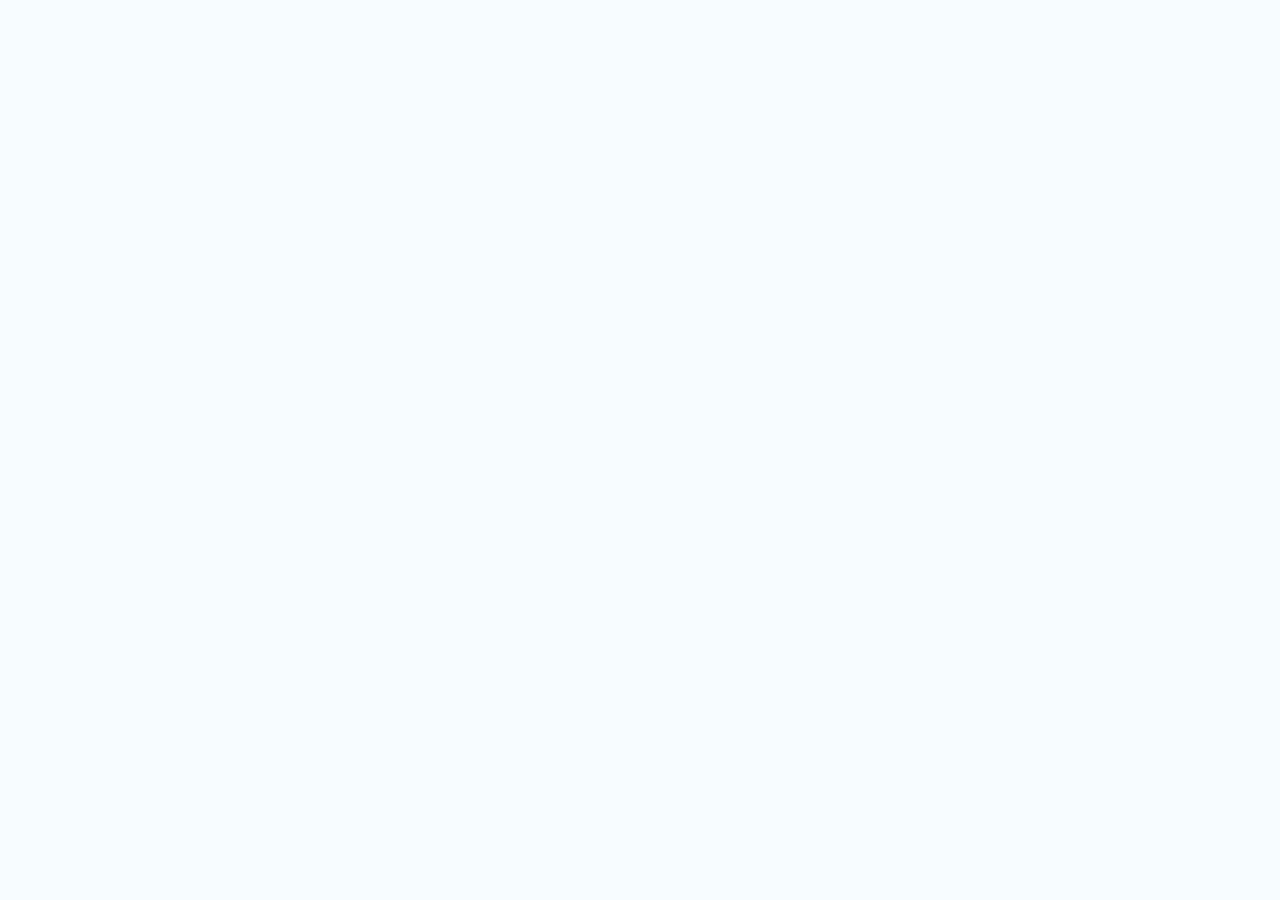
==== katalog.html @ 6f03eb34 "Update katalog.html" ====
<!DOCTYPE html>
<html lang="id">
<head>
<meta name="referrer" content="strict-origin-when-cross-origin" />
<meta charset="UTF-8" />
<meta name="viewport" content="width=device-width, initial-scale=1.0, viewport-fit=cover" />
<title>Katalog Maddah — Ahlan Akademi</title>
<meta name="description" content="Katalog lengkap maddah muqarrar Ahlan Akademi. Filter sesuai jurusan, tingkat, dan termin kamu. Video 24/7, rangkuman dwibahasa, kuis interaktif. #SemuaBisaMumtaz" />

<link rel="preconnect" href="https://fonts.googleapis.com">
<link rel="preconnect" href="https://fonts.gstatic.com" crossorigin>
<link href="https://fonts.googleapis.com/css2?family=Host+Grotesk:wght@500;600;700&family=Poppins:wght@300;400;500;600;700&display=swap" rel="stylesheet">

<script src="https://cdn.tailwindcss.com"></script>
<script>
  tailwind.config = {
    theme: {
      extend: {
        colors: {
          paper: '#F7FDFF',   // background putih kebiruan
          sea:   '#148499',   // teal utama
          deep:  '#0C5E6E',   // teal gelap (heading/section)
          sky:   '#53BCD3',   // teal muda pendukung
          sun:   '#F89210',   // orange aksen/CTA
          sand:  '#F6EEDD',   // cream hangat (echo jaket)
          ink:   '#123B42',   // teks gelap kebiruan
        },
        fontFamily: {
          display: ['"Host Grotesk"', 'system-ui', 'sans-serif'],
          body: ['Poppins', 'system-ui', 'sans-serif'],
        },
        boxShadow: {
          soft: '0 10px 30px -12px rgba(20,132,153,0.25)',
          card: '0 18px 40px -20px rgba(12,94,110,0.35)',
        }
      }
    }
  }
</script>

<style>
  html { scroll-behavior: smooth; }
  body { font-family: 'Poppins', sans-serif; background: #F7FDFF; color: #123B42; overflow-x: hidden; -webkit-tap-highlight-color: transparent; }
  h1,h2,h3,.font-display { font-family: 'Host Grotesk', sans-serif; }
  section[id] { scroll-margin-top: 84px; }

  /* Scroll-reveal */
  .reveal { opacity: 0; transform: translateY(26px); transition: opacity .7s cubic-bezier(.2,.7,.2,1), transform .7s cubic-bezier(.2,.7,.2,1); }
  .reveal.in-view { opacity: 1; transform: none; }

  /* Marquee */
  @keyframes marquee { from { transform: translateX(0); } to { transform: translateX(-50%); } }
  .marquee-track { animation: marquee 22s linear infinite; }

  /* Float */
  @keyframes floaty { 0%,100% { transform: translateY(0); } 50% { transform: translateY(-12px); } }
  .floaty { animation: floaty 6s ease-in-out infinite; }
  .floaty-slow { animation: floaty 9s ease-in-out infinite; }

  /* Accordion */
  .faq-body { max-height: 0; overflow: hidden; transition: max-height .4s ease; }

  @media (prefers-reduced-motion: reduce) {
    .reveal { opacity: 1 !important; transform: none !important; transition: none; }
    .marquee-track, .floaty, .floaty-slow { animation: none !important; }
    html { scroll-behavior: auto; }
  }

  .line-clamp-3 { display: -webkit-box; -webkit-line-clamp: 3; -webkit-box-orient: vertical; overflow: hidden; }
  .line-clamp-2 { display: -webkit-box; -webkit-line-clamp: 2; -webkit-box-orient: vertical; overflow: hidden; }

  ::selection { background: #F89210; color: #fff; }

  /* Label kecil bergaya pill (disamakan dengan halaman Tentang) */
  .tab-label { display: inline-block; background: #148499; color: #fff; font-size: 11px; letter-spacing: .1em;
               text-transform: uppercase; font-weight: 600; padding: 6px 14px; border-radius: 999px; }

  /* Garis pemisah lembut */
  .rule { height: 1px; background: linear-gradient(90deg, rgba(20,132,153,.35), rgba(20,132,153,0)); }
  .rule-c { height: 1px; background: linear-gradient(90deg, rgba(20,132,153,0), rgba(20,132,153,.35), rgba(20,132,153,0)); }

  /* ===== Halaman Katalog ===== */

  /* Kartu maddah muncul lembut tiap kali hasil filter berubah */
  @keyframes card-in { from { opacity: 0; transform: translateY(14px) scale(.985); } to { opacity: 1; transform: none; } }
  .card-in { animation: card-in .45s cubic-bezier(.2,.7,.2,1) both; }

  /* Baris chip filter bisa digeser di layar kecil tanpa scrollbar jelek */
  .chip-row { scrollbar-width: none; -ms-overflow-style: none; }
  .chip-row::-webkit-scrollbar { display: none; }

  @media (prefers-reduced-motion: reduce) {
    .card-in { animation: none !important; }
  }
</style>
</head>
<body>
<div id="root"></div>

<script>
/* ==========================================================================
   PENERUS LOGIN — jaring pengaman (lihat penjelasan di index.html).
   Kalau Supabase melempar balik ke halaman ini sehabis login Google,
   token-nya diteruskan ke ruang-belajar.html supaya siswa tetap mendarat
   di dashboard.
   ========================================================================== */
(function () {
  var h = window.location.hash || "";
  if (h.indexOf("access_token=") !== -1 || h.indexOf("error_description=") !== -1) {
    window.location.replace("ruang-belajar.html" + h);
  }
})();
</script>

<script src="https://unpkg.com/react@18/umd/react.production.min.js" crossorigin></script>
<script src="https://unpkg.com/react-dom@18/umd/react-dom.production.min.js" crossorigin></script>
<script src="https://unpkg.com/@babel/standalone/babel.min.js"></script>
<script src="https://unpkg.com/@supabase/supabase-js@2"></script>

<script type="text/babel">

const { useState, useEffect, useRef, useMemo } = React;

/* ====== KONFIGURASI LINK — ganti sesuai kebutuhan ====== */
/* ==========================================================================
   ⚙️  KONFIGURASI SUPABASE — isi sama persis dengan yang ada di ruang-belajar.html
   ========================================================================== */
const SUPABASE_URL      = "https://ksnuiqfegfhtgtayogsh.supabase.co";
const SUPABASE_ANON_KEY = "sb_publishable_u9uNPKFP0AJ7Lfc0hRU3Ug_iFr1ixZO";
const SB_AKTIF = Boolean(SUPABASE_URL && SUPABASE_ANON_KEY);
const sb = SB_AKTIF ? window.supabase.createClient(SUPABASE_URL, SUPABASE_ANON_KEY) : null;

const HOME_URL     = "index.html";          // halaman beranda
const TENTANG_URL  = "tentang.html";        // halaman tentang
const KATALOG_URL  = "katalog.html";        // halaman katalog
const PENGAJAR_URL = "pengajar.html";       // halaman pengajar
const PRIVAT_URL   = "privat.html";         // halaman kelas privat
const MADDAH_URL         = "maddah.html";               // detail maddah mode e-learning/offline
const MADDAH_LIVE_URL    = "maddah-liveteaching.html";  // detail maddah mode live-teaching
const BELAJAR_URL  = "ruang-belajar.html";  // halaman ruang belajar (login dulu)
const CATALOG_URL = "https://www.ahlan-academy.myr.id";   // link pendaftaran / checkout
const WA_URL = "https://wa.me/6285111202412";              // nomor WhatsApp admin
const WA_MESSAGE = "Assalamualaikum, kak, mau tanya bimbel muqarrar dong";
const WA_PROMO_MESSAGE = "Assalamualaikum, kak, ada promo apa ya hari ini?";
const WA_BUNDLE_MESSAGE = "Assalamualaikum, kak, mau ambil paket bundling maddah dong";
const PROMO_BADGE_IMG = "promo-badge.png"; // gambar badge floating promo (samakan dengan index.html)
const IG_URL = "https://instagram.com/ahlanakademi";

/* ====== FOTO COVER MADDAH ======
   Taruh file gambarnya di FOLDER YANG SAMA dengan file HTML ini,
   dengan nama file persis seperti di bawah. Rasio yang paling pas: 4:3 (misal 800x600).
   Kalau file-nya belum ada, kartu otomatis nampilin placeholder ikon buku. */
const MADDAH_1  = "maddah-1.jpg";   // Tafsir Tahlili — Ushuluddin Tk. 1
const MADDAH_2  = "maddah-2.jpg";   // Ulumul Quran — Ushuluddin Tk. 1
const MADDAH_3  = "maddah-3.jpg";   // Balaghah — Ushuluddin Tk. 1
const MADDAH_4  = "maddah-4.jpg";   // Mantiq — Ushuluddin Tk. 2
const MADDAH_5  = "maddah-5.jpg";   // Falsafah Ammah — Ushuluddin Tk. 2
const MADDAH_6  = "maddah-6.jpg";   // Ulumul Hadits — Ushuluddin Tk. 2
const MADDAH_7  = "maddah-7.jpg";   // Tauhid — Syariah Tk. 1
const MADDAH_8  = "maddah-8.jpg";   // Tarikh Tasyri' — Syariah Tk. 1
const MADDAH_9  = "maddah-9.jpg";   // Fiqih — Syariah Tk. 2
const MADDAH_10 = "maddah-10.jpg";  // Ushul Fiqh — Syariah Tk. 2
/* ====================================================== */

const LOGO_FULL = "logo-full.png";
const LOGO_ICON = "logo-icon.png";
const CAMPAIGN_LOGO = "campaign-logo.png";

/* ---------- Ikon inline (ringan, tanpa library) ---------- */
const Icon = ({ d, className = "w-7 h-7", stroke = 2, fill = "none" }) => (
  <svg viewBox="0 0 24 24" fill={fill} stroke="currentColor" strokeWidth={stroke}
       strokeLinecap="round" strokeLinejoin="round" className={className}>{d}</svg>
);
const IcPlay = (p) => <Icon {...p} d={<><circle cx="12" cy="12" r="9"/><path d="M10 8.5l5 3.5-5 3.5z" fill="currentColor" stroke="none"/></>} />;
const IcQuiz = (p) => <Icon {...p} d={<><rect x="4" y="3" width="16" height="18" rx="2"/><path d="M8 8h5M8 12h8M8 16h6"/><path d="M15.5 7.5l1 1 2-2" /></>} />;
const IcBook = (p) => <Icon {...p} d={<><path d="M3 5.5A2 2 0 0 1 5 4h5v15H5a2 2 0 0 0-2 1.5z"/><path d="M21 5.5A2 2 0 0 0 19 4h-5v15h5a2 2 0 0 1 2 1.5z"/></>} />;
const IcCap = (p) => <Icon {...p} d={<><path d="M12 4L2 9l10 5 10-5-10-5z"/><path d="M6 11v4c0 1.5 3 3 6 3s6-1.5 6-3v-4"/></>} />;
const IcChat = (p) => <Icon {...p} d={<><path d="M21 12a8 8 0 0 1-11.5 7.2L4 20l1-4.8A8 8 0 1 1 21 12z"/><path d="M8.5 11.5h.01M12 11.5h.01M15.5 11.5h.01"/></>} />;
const IcStar = ({ className = "w-5 h-5" }) => (
  <svg viewBox="0 0 24 24" fill="currentColor" className={className}><path d="M12 2.5l2.9 5.9 6.5.9-4.7 4.6 1.1 6.5L12 17.8 6.2 20.9l1.1-6.5L2.6 9.8l6.5-.9L12 2.5z"/></svg>
);
const IcMenu = ({ open }) => (
  <svg viewBox="0 0 24 24" fill="none" stroke="currentColor" strokeWidth="2.2" strokeLinecap="round" className="w-6 h-6">
    {open ? <><path d="M6 6l12 12"/><path d="M18 6L6 18"/></> : <><path d="M4 7h16"/><path d="M4 12h16"/><path d="M4 17h16"/></>}
  </svg>
);
const IcAlert = (p) => <Icon {...p} d={<><circle cx="12" cy="12" r="9"/><path d="M12 7.5v5.5"/><circle cx="12" cy="16.3" r="0.9" fill="currentColor" stroke="none"/></>} />;
const IcUsers = (p) => <Icon {...p} d={<><circle cx="8.5" cy="8" r="3"/><path d="M2.5 19c0-3.5 2.7-6 6-6s6 2.5 6 6"/><path d="M15.5 8.5a2.5 2.5 0 1 0 0-5"/><path d="M17 13.2c2 .5 3.5 2.6 3.5 5.3"/></>} />;
const IcCheck = (p) => <Icon {...p} d={<><path d="M5 13l4 4L19 7"/></>} />;
const IcSearch = (p) => <Icon {...p} d={<><circle cx="11" cy="11" r="6.5"/><path d="M20 20l-3.6-3.6"/></>} />;
const IcSliders = (p) => <Icon {...p} d={<><path d="M4 7h10M18 7h2M4 17h4M12 17h8"/><circle cx="16" cy="7" r="2"/><circle cx="10" cy="17" r="2"/></>} />;
const IcClock = (p) => <Icon {...p} d={<><circle cx="12" cy="12" r="9"/><path d="M12 7.5V12l3 2"/></>} />;
const IcTag = (p) => <Icon {...p} d={<><path d="M3 12.5V4.5A1.5 1.5 0 0 1 4.5 3h8l8.5 8.5-9 9L3 12.5z"/><circle cx="8" cy="8" r="1.4"/></>} />;
const IcGift = (p) => <Icon {...p} d={<><rect x="3" y="9" width="18" height="11" rx="1.5"/><path d="M3 13h18M12 9v11"/><path d="M12 9C10 9 7.5 8 7.5 6.2A2.2 2.2 0 0 1 12 6a2.2 2.2 0 0 1 4.5.2C16.5 8 14 9 12 9z"/></>} />;
const IcDoc = (p) => <Icon {...p} d={<><path d="M14 3H7a1.5 1.5 0 0 0-1.5 1.5v15A1.5 1.5 0 0 0 7 21h10a1.5 1.5 0 0 0 1.5-1.5V7.5L14 3z"/><path d="M13.5 3.2V8h4.8M9 13h6M9 17h4"/></>} />;
const IcArrow = ({ className = "w-5 h-5" }) => (
  <svg viewBox="0 0 24 24" fill="none" stroke="currentColor" strokeWidth="2.2" strokeLinecap="round" strokeLinejoin="round" className={className}><path d="M5 12h14M13 6l6 6-6 6"/></svg>
);
const IcChevron = ({ className = "w-5 h-5" }) => (
  <svg viewBox="0 0 24 24" fill="none" stroke="currentColor" strokeWidth="2.2" strokeLinecap="round" strokeLinejoin="round" className={className}><path d="M6 9l6 6 6-6"/></svg>
);

/* ---------- Logo Ahlan Akademi (aset resmi) ---------- */
const Logo = ({ light = false }) => (
  <a href={HOME_URL} className="inline-flex items-center group">
    {light ? (
      <span className="inline-flex items-center bg-white rounded-2xl px-3.5 py-2 shadow-sm transition-transform group-hover:scale-105">
        <img src={LOGO_FULL} alt="Ahlan Akademi" className="h-7 sm:h-8 w-auto" />
      </span>
    ) : (
      <img src={LOGO_FULL} alt="Ahlan Akademi" className="h-9 sm:h-10 w-auto transition-transform group-hover:scale-105" />
    )}
  </a>
);

/* ---------- Hook reveal ----------
   Pakai MutationObserver biar elemen .reveal yang baru muncul (misal hasil filter)
   tetap kebagian animasi yang sama kayak halaman lain. */
function useReveal() {
  useEffect(() => {
    const io = new IntersectionObserver((entries) => {
      entries.forEach((e) => { if (e.isIntersecting) { e.target.classList.add('in-view'); io.unobserve(e.target); } });
    }, { threshold: 0.12 });

    const observeAll = () => document.querySelectorAll('.reveal:not(.in-view)').forEach((el) => io.observe(el));
    observeAll();

    const mo = new MutationObserver(observeAll);
    mo.observe(document.body, { childList: true, subtree: true });

    return () => { io.disconnect(); mo.disconnect(); };
  }, []);
}

/* ---------- Tombol CTA utama ---------- */
const Cta = ({ children, href = BELAJAR_URL, className = "", big = false }) => (
  <a href={href} target="_blank" rel="noopener"
     className={`group inline-flex items-center justify-center gap-2 rounded-full bg-sun text-white font-semibold shadow-soft
      transition-all duration-200 hover:brightness-105 hover:shadow-[0_16px_36px_-12px_rgba(248,146,16,0.6)] active:scale-[0.98]
      focus:outline-none focus-visible:ring-4 focus-visible:ring-sun/40
      ${big ? "px-8 py-4 text-base sm:text-lg" : "px-6 py-3 text-sm sm:text-base"} ${className}`}>
    {children}
    <IcArrow className="w-5 h-5 transition-transform group-hover:translate-x-1" />
  </a>
);

/* ================= NAVBAR ================= */
function Navbar() {
  const [open, setOpen] = useState(false);
  const [scrolled, setScrolled] = useState(false);
  useEffect(() => {
    const onScroll = () => setScrolled(window.scrollY > 12);
    onScroll(); window.addEventListener('scroll', onScroll);
    return () => window.removeEventListener('scroll', onScroll);
  }, []);
  const links = [
    ["Beranda", HOME_URL], ["Tentang", TENTANG_URL], ["Katalog", KATALOG_URL],
    ["Pengajar", PENGAJAR_URL], ["Kelas Privat", PRIVAT_URL], ["Ruang Belajar", BELAJAR_URL],
  ];
  const isActive = (h) => h === KATALOG_URL;
  return (
    <header className={`fixed top-0 inset-x-0 z-50 transition-all duration-300 ${scrolled ? "bg-paper/90 backdrop-blur-md shadow-[0_6px_20px_-12px_rgba(12,94,110,0.4)]" : "bg-paper/60 backdrop-blur-sm"}`}>
      <nav className="max-w-6xl mx-auto px-4 sm:px-6 h-16 flex items-center justify-between">
        <div className="flex items-center gap-3 sm:gap-4">
          <Logo />
          <span className="w-px h-6 sm:h-7 bg-ink/15" aria-hidden="true"></span>
          <img src={CAMPAIGN_LOGO} alt="#SemuaBisaMumtaz" className="h-5 sm:h-7 w-auto" />
        </div>
        <div className="hidden lg:flex items-center gap-7">
          {links.map(([l, h]) => (
            <a key={h} href={h} {...(h === BELAJAR_URL ? { target: "_blank", rel: "noopener" } : {})} className={`text-sm font-medium transition-colors relative after:absolute after:-bottom-1 after:left-0 after:h-0.5 after:bg-sun after:transition-all hover:after:w-full ${isActive(h) ? "text-sea after:w-full" : "text-ink/80 hover:text-sea after:w-0"}`}>{l}</a>
          ))}
          <Cta>Daftar Bimbelnya</Cta>
        </div>
        <button onClick={() => setOpen(!open)} className="lg:hidden p-2 -mr-2 rounded-lg text-sea active:bg-sky/10" aria-label="Menu">
          <IcMenu open={open} />
        </button>
      </nav>
      {/* Mobile menu */}
      <div className={`lg:hidden overflow-hidden transition-all duration-300 ${open ? "max-h-96" : "max-h-0"}`}>
        <div className="px-4 pb-4 pt-1 flex flex-col gap-1 bg-paper/95 backdrop-blur-md border-t border-sky/20">
          {links.map(([l, h]) => (
            <a key={h} href={h} onClick={() => setOpen(false)} {...(h === BELAJAR_URL ? { target: "_blank", rel: "noopener" } : {})} className={`py-3 px-3 rounded-xl font-medium active:bg-sky/15 ${isActive(h) ? "bg-sky/15 text-sea" : "text-ink/85 hover:bg-sky/10"}`}>{l}</a>
          ))}
          <Cta className="mt-2 w-full">Daftar Bimbelnya Sekarang!</Cta>
        </div>
      </div>
    </header>
  );
}

/* ================= DATA MADDAH =================
   Data asli diambil dari Supabase (tabel `maddah`), lihat fungsi ambilKatalog()
   di bawah. Array MADDAH_DEMO ini HANYA dipakai kalau SUPABASE_URL/ANON_KEY
   masih kosong (mode demo) — supaya halaman tetap bisa ditampilkan sebelum
   database disambungkan. Begitu Supabase aktif, array ini diabaikan sepenuhnya. */
const idr = (n) => "Rp" + n.toLocaleString("id-ID");

/* Info tampilan badge mode belajar: e-learning / live-teaching / offline */
const MODE_INFO = {
  "e-learning":    { label: "E-Learning",    bg: "bg-deep", },
  "live-teaching": { label: "Live Teaching", bg: "bg-sun",  },
  "offline":       { label: "Offline",       bg: "bg-deep", },
};

/* "Jam"/"Menit" dari total durasi dalam detik */
const formatJam = (detik) => {
  if (!detik) return "0 Jam";
  const jam = Math.floor(detik / 3600);
  const menit = Math.round((detik % 3600) / 60);
  if (jam === 0) return `${menit} Menit`;
  return menit === 0 ? `${jam} Jam` : `${jam} Jam ${menit} Menit`;
};

/* Ubah 1 baris tabel `maddah` + hasil RPC maddah_ringkasan jadi bentuk kartu */
const bentukKatalogItem = (row, ringkasan) => ({
  id: row.id,
  name: row.nama,
  teacher: row.pengajar || "",
  jurusan: row.jurusan || "",
  tingkat: row.tingkat,
  termin: row.termin,
  episodes: ringkasan ? ringkasan.jumlah_video : 0,
  duration: formatJam(ringkasan ? ringkasan.total_durasi : 0),
  jumlahPertemuan: row.jumlah_pertemuan || 0,
  price: row.harga || 0,
  originalPrice: row.harga_coret || row.harga || 0,
  badge: row.badge || null,
  mode: row.mode || "e-learning",
  status: row.buka_status || "open",
  cover: row.cover_url || "",
  link: row.checkout_url || "",
});

/* Ambil semua maddah publik + ringkasannya masing-masing dari Supabase.
   Filter published=true supaya maddah yang disembunyikan (mis. E-Learning
   yang lagi di-unpublish) nggak ikut muncul di sini. */
async function ambilKatalog() {
  const { data: rows, error } = await sb
    .from("maddah")
    .select("*")
    .eq("published", true)
    .order("created_at");
  if (error) throw error;
  if (!rows || rows.length === 0) return [];

  const hasil = await Promise.all(rows.map(async (row) => {
    const { data: ring } = await sb.rpc("maddah_ringkasan", { p_maddah_id: row.id });
    return bentukKatalogItem(row, ring && ring[0]);
  }));
  return hasil;
}

const MADDAH_DEMO = [
  { id: 1,  name: "Tafsir Tahlili",  teacher: "Ust. Syauqi Akbar, Lc. Dipl.",     jurusan: "Ushuluddin", tingkat: 1, termin: 1, episodes: 12, duration: "20 Jam", price: 98000,  originalPrice: 120000, badge: null,       mode: "e-learning", status: "open", cover: MADDAH_1,  link: "" },
  { id: 2,  name: "Ulumul Quran",    teacher: "Ust. M. Zulfikar Sulkhi A., Lc.",  jurusan: "Ushuluddin", tingkat: 1, termin: 1, episodes: 10, duration: "16 Jam", price: 98000,  originalPrice: 120000, badge: null,       mode: "e-learning", status: "open", cover: MADDAH_2,  link: "" },
  { id: 3,  name: "Balaghah",        teacher: "Ust. Khoirut Tuqo Syafiuddin, Lc.",jurusan: "Ushuluddin", tingkat: 1, termin: 2, episodes: 11, duration: "17 Jam", price: 98000,  originalPrice: 120000, badge: null,       mode: "e-learning", status: "open", cover: MADDAH_3,  link: "" },
  { id: 4,  name: "Mantiq",          teacher: "Ust. M. Syihabudin Alawy, Lc.",    jurusan: "Ushuluddin", tingkat: 2, termin: 1, episodes: 12, duration: "18 Jam", price: 98000,  originalPrice: 120000, badge: null,       mode: "live-teaching", status: "open", cover: MADDAH_4,  link: "" },
  { id: 5,  name: "Falsafah Ammah",  teacher: "Ust. M. Azely Khairil, Lc.",       jurusan: "Ushuluddin", tingkat: 2, termin: 1, episodes: 10, duration: "15 Jam", price: 98000,  originalPrice: 120000, badge: null,       mode: "e-learning", status: "open", cover: MADDAH_5,  link: "" },
  { id: 6,  name: "Ulumul Hadits",   teacher: "Ust. Arif Rahman, Lc.",            jurusan: "Ushuluddin", tingkat: 2, termin: 2, episodes: 11, duration: "17 Jam", price: 98000,  originalPrice: 120000, badge: null,       mode: "e-learning", status: "open", cover: MADDAH_6,  link: "" },
  { id: 7,  name: "Tauhid",          teacher: "Ust. M. Rizqi Farhany, Lc.",       jurusan: "Syariah",    tingkat: 1, termin: 1, episodes: 10, duration: "15 Jam", price: 98000,  originalPrice: 120000, badge: null,       mode: "e-learning", status: "open", cover: MADDAH_7,  link: "" },
  { id: 8,  name: "Tarikh Tasyri'",  teacher: "Ust. Alfent Hidayat, Lc.",         jurusan: "Syariah",    tingkat: 1, termin: 1, episodes: 9,  duration: "14 Jam", price: 98000,  originalPrice: 120000, badge: null,       mode: "e-learning", status: "open", cover: MADDAH_8,  link: "" },
  { id: 9,  name: "Fiqih",           teacher: "Ust. Syauqi Akbar, Lc. Dipl.",     jurusan: "Syariah",    tingkat: 2, termin: 1, episodes: 14, duration: "22 Jam", price: 108000, originalPrice: 130000, badge: null,       mode: "offline", status: "open", cover: MADDAH_9,  link: "" },
  { id: 10, name: "Ushul Fiqh",      teacher: "Ust. M. Zulfikar Sulkhi A., Lc.",  jurusan: "Syariah",    tingkat: 2, termin: 2, episodes: 12, duration: "19 Jam", price: 108000, originalPrice: 130000, badge: "Baru",     mode: "e-learning", status: "soon", cover: MADDAH_10, link: "" },
];

/* ================= HERO HALAMAN ================= */
function PageHero() {
  return (
    <section id="katalog" className="relative pt-28 pb-7 sm:pt-32 sm:pb-9 overflow-hidden">
      <div className="absolute -top-24 -right-24 w-80 h-80 rounded-full bg-sky/12 blur-3xl pointer-events-none"></div>
      <div className="absolute top-40 -left-28 w-72 h-72 rounded-full bg-sun/10 blur-3xl pointer-events-none"></div>

      <div className="relative max-w-6xl mx-auto px-4 sm:px-6">
        <nav className="reveal flex items-center gap-2 text-xs text-ink/45" aria-label="Breadcrumb">
          <a href={HOME_URL} className="hover:text-sea transition-colors">Beranda</a>
          <span aria-hidden="true">/</span>
          <span className="text-ink/70">Katalog</span>
        </nav>

        <h1 className="reveal mt-5 font-display font-bold text-ink text-[32px] sm:text-[42px] leading-[1.1] tracking-tight">
          Katalog Maddah <span className="text-sea">Muqarrar</span>
        </h1>

        <div className="reveal rule mt-6 max-w-xs"></div>
      </div>
    </section>
  );
}

/* ================= KARTU MADDAH ================= */
function MaddahCover({ src, alt }) {
  const [broken, setBroken] = useState(false);
  return (
    <div className="relative aspect-[4/3] w-full overflow-hidden bg-gradient-to-br from-sky/30 to-sand">
      {!broken ? (
        <img src={src} alt={alt} loading="lazy" onError={() => setBroken(true)}
             className="w-full h-full object-cover transition-transform duration-500 group-hover:scale-[1.04]" />
      ) : (
        <div className="w-full h-full flex flex-col items-center justify-center gap-1.5">
          <IcBook className="w-10 h-10 text-sea/40" />
          <span className="text-[10px] text-sea/50 font-medium">{src}</span>
        </div>
      )}
    </div>
  );
}

function MaddahCard({ m, index }) {
  const soon = m.status === "soon";
  const waLink = `${WA_URL}?text=${encodeURIComponent(
    `Assalamualaikum, kak, mau tanya maddah ${m.name} (${m.jurusan} Tk. ${m.tingkat} · Termin ${m.termin}) dong`
  )}`;
  const discount = Math.round((1 - m.price / m.originalPrice) * 100);

  return (
    <div className="card-in group bg-white rounded-2xl border border-sky/20 shadow-sm hover:shadow-card transition-all duration-300 hover:-translate-y-1 overflow-hidden flex flex-col h-full"
         style={{ animationDelay: `${Math.min(index, 8) * 55}ms` }}>
      <div className="relative">
        <MaddahCover src={m.cover} alt={`Cover maddah ${m.name}`} />

        {/* Badge kiri atas */}
        {m.badge && (
          <span className={`absolute top-3 left-3 text-[10px] font-bold uppercase tracking-wide rounded-full px-2.5 py-1 shadow-sm ${m.badge === "Baru" ? "bg-sea text-white" : "bg-sun text-white"}`}>
            {m.badge}
          </span>
        )}
        {/* Potongan harga kanan atas */}
        {discount > 0 && (
          <span className="absolute top-3 right-3 text-[10px] font-bold rounded-full px-2.5 py-1 bg-white/95 text-sun shadow-sm">
            Hemat {discount}%
          </span>
        )}
        {soon && (
          <span className="absolute bottom-3 left-3 inline-flex items-center gap-1.5 text-[10px] font-semibold rounded-full px-2.5 py-1 bg-deep/85 text-white backdrop-blur-sm">
            <IcClock className="w-3 h-3" /> Segera dibuka
          </span>
        )}
      </div>

      <div className="p-4 sm:p-5 flex-1 flex flex-col">
        <div className="flex items-center gap-1.5 flex-wrap">
          <span className={`text-[10px] font-bold uppercase tracking-wide rounded-full px-2.5 py-1 text-white ${(MODE_INFO[m.mode] || MODE_INFO["e-learning"]).bg}`}>
            {(MODE_INFO[m.mode] || MODE_INFO["e-learning"]).label}
          </span>
          <span className="text-[10px] font-semibold uppercase tracking-wide text-sea bg-sky/15 rounded-full px-2.5 py-1">{m.jurusan}</span>
          <span className="text-[10px] font-semibold uppercase tracking-wide text-sun bg-sun/10 rounded-full px-2.5 py-1">Tingkat {m.tingkat}</span>
          <span className="text-[10px] font-semibold uppercase tracking-wide text-ink/50 bg-ink/5 rounded-full px-2.5 py-1">Termin {m.termin}</span>
        </div>

        <h3 className="mt-2.5 font-display font-semibold text-ink text-base sm:text-lg leading-snug">{m.name}</h3>
        <p className="mt-1 text-xs text-ink/60 font-medium">{m.teacher}</p>

        <div className="mt-2.5 flex items-center gap-3 text-[11px] font-medium text-ink/60">
          {m.mode === "live-teaching" ? (
            <span className="inline-flex items-center gap-1.5"><IcClock className="w-3.5 h-3.5 text-sea" /> {m.jumlahPertemuan} Pertemuan</span>
          ) : (
            <>
              <span className="inline-flex items-center gap-1.5"><IcPlay className="w-3.5 h-3.5 text-sea" /> {m.episodes} video</span>
              <span className="inline-flex items-center gap-1.5"><IcClock className="w-3.5 h-3.5 text-sea" /> {m.duration}</span>
            </>
          )}
        </div>

        <div className="mt-3 pt-3 border-t border-sky/15 flex-1">
          <p className="text-[10px] uppercase tracking-wide text-ink/45 font-semibold">Investasi Mumtaz</p>
          <div className="mt-1 flex items-baseline gap-2">
            <span className="text-ink/40 text-xs sm:text-sm line-through">{idr(m.originalPrice)}</span>
            <span className="text-sun font-display font-bold text-lg sm:text-xl">{idr(m.price)}</span>
          </div>
        </div>

        <a href={`${m.mode === "live-teaching" ? MADDAH_LIVE_URL : MADDAH_URL}?id=${m.id}`}
           className="mt-4 inline-flex items-center justify-center gap-2 rounded-full border-2 border-sea/35 text-sea font-semibold text-sm px-4 py-2.5 hover:bg-sea hover:text-white hover:border-sea transition-all active:scale-[0.98]">
          Lihat Detail
        </a>

        {soon ? (
          <a href={waLink} target="_blank" rel="noopener"
             className="mt-2.5 inline-flex items-center justify-center gap-2 rounded-full text-sea font-semibold text-sm px-4 py-2 hover:text-sun transition-all active:scale-[0.98]">
            Kabari Kalau Buka
            <IcChat className="w-4 h-4" />
          </a>
        ) : (
          <a href={`${BELAJAR_URL}?beli=${m.id}`} target="_blank" rel="noopener"
             className="group/btn mt-2.5 inline-flex items-center justify-center gap-2 rounded-full bg-sun text-white font-semibold text-sm px-4 py-2.5 hover:brightness-105 transition-all active:scale-[0.98]">
            Daftar Bimbelnya
            <IcArrow className="w-4 h-4 transition-transform group-hover/btn:translate-x-1" />
          </a>
        )}

        <a href={waLink} target="_blank" rel="noopener"
           className="mt-2 text-center text-[11px] font-medium text-ink/45 hover:text-sea transition-colors">
          Tanya dulu ke admin
        </a>
      </div>
    </div>
  );
}

/* ================= FILTER + GRID ================= */
function FilterSelect({ value, onChange, options, allLabel, format = (v) => v }) {
  return (
    <div className="relative">
      <select value={value} onChange={(e) => onChange(e.target.value)} aria-label={allLabel}
        className="appearance-none rounded-full border border-sky/25 bg-paper/60 pl-4 pr-9 py-2.5 text-sm font-medium text-ink/75 focus:outline-none focus:ring-4 focus:ring-sea/15 focus:border-sea/50 transition cursor-pointer">
        <option value="all">{allLabel}</option>
        {options.map((o) => (
          <option key={o} value={o}>{format(o)}</option>
        ))}
      </select>
      <IcChevron className="w-4 h-4 absolute right-3 top-1/2 -translate-y-1/2 text-ink/40 pointer-events-none" />
    </div>
  );
}

function KatalogGrid({ list }) {
  const [jurusan, setJurusan] = useState("all");
  const [tingkat, setTingkat] = useState("all");
  const [termin, setTermin] = useState("all");
  const [mode, setMode] = useState("all");
  const [query, setQuery] = useState("");

  const uniq = (key) => [...new Set(list.map((m) => m[key]))].sort((a, b) => (a > b ? 1 : -1));
  const jurusanOpts = uniq("jurusan");
  const tingkatOpts = uniq("tingkat");
  const terminOpts = uniq("termin");
  const modeOpts = uniq("mode");

  const hasil = useMemo(() => {
    const q = query.trim().toLowerCase();
    return list.filter((m) =>
      (jurusan === "all" || m.jurusan === jurusan) &&
      (tingkat === "all" || m.tingkat === tingkat) &&
      (termin === "all" || m.termin === termin) &&
      (mode === "all" || m.mode === mode) &&
      (q === "" || m.name.toLowerCase().includes(q) || m.teacher.toLowerCase().includes(q))
    );
    // urutan hasil ngikutin urutan asli katalog, nggak diapa-apain
  }, [list, jurusan, tingkat, termin, mode, query]);

  const aktif = [jurusan !== "all", tingkat !== "all", termin !== "all", mode !== "all", query.trim() !== ""].filter(Boolean).length;
  const reset = () => { setJurusan("all"); setTingkat("all"); setTermin("all"); setMode("all"); setQuery(""); };

  return (
    <section className="pb-4">
      <div className="max-w-6xl mx-auto px-4 sm:px-6">

        {/* Panel filter — search + dropdown sejajar dalam satu baris */}
        <div className="reveal bg-white rounded-3xl border border-sky/20 shadow-soft p-4 sm:p-6">
          <div className="flex flex-col sm:flex-row sm:items-center gap-3">
            <div className="flex items-center gap-2 text-sea">
              <IcSliders className="w-5 h-5" />
              <span className="font-display font-semibold text-base">Saring maddah</span>
            </div>

            <div className="sm:ml-auto flex flex-wrap items-center gap-2 w-full sm:w-auto">
              <div className="relative flex-1 sm:w-56">
                <IcSearch className="w-4 h-4 absolute left-3.5 top-1/2 -translate-y-1/2 text-ink/35" />
                <input
                  type="text" value={query} onChange={(e) => setQuery(e.target.value)}
                  placeholder="Cari maddah atau pengajar..."
                  className="w-full rounded-full border border-sky/25 bg-paper/60 pl-10 pr-4 py-2.5 text-sm text-ink placeholder:text-ink/35 focus:outline-none focus:ring-4 focus:ring-sea/15 focus:border-sea/50 transition"
                />
              </div>
              <FilterSelect value={jurusan} onChange={setJurusan} options={jurusanOpts} allLabel="Semua Jurusan" />
              <FilterSelect value={tingkat} onChange={setTingkat} options={tingkatOpts} allLabel="Semua Tingkat" format={(v) => "Tingkat " + v} />
              <FilterSelect value={termin} onChange={setTermin} options={terminOpts} allLabel="Semua Termin" format={(v) => "Termin " + v} />
              <FilterSelect value={mode} onChange={setMode} options={modeOpts} allLabel="Semua Mode" format={(v) => (MODE_INFO[v] || {}).label || v} />
            </div>
          </div>
        </div>

        {/* Ambil lebih hemat — info diskon kalau ambil banyak maddah sekaligus */}
        <SkemaDiskon />

        {/* Info hasil */}
        <div className="mt-6 flex flex-wrap items-center justify-between gap-3">
          <p className="text-sm text-ink/60">
            Nampilin <b className="text-ink">{hasil.length}</b> dari {list.length} maddah
            {aktif > 0 && <span className="text-ink/45"> · {aktif} filter aktif</span>}
          </p>
          {aktif > 0 && (
            <button onClick={reset} className="text-xs font-semibold text-sea hover:text-sun transition-colors underline underline-offset-4">
              Hapus semua filter
            </button>
          )}
        </div>

        {/* Grid kartu */}
        {hasil.length > 0 ? (
          <div className="mt-5 grid grid-cols-1 sm:grid-cols-2 lg:grid-cols-3 xl:grid-cols-4 gap-4 sm:gap-5">
            {hasil.map((m, i) => <MaddahCard key={m.id} m={m} index={i} />)}
          </div>
        ) : (
          <div className="mt-5 bg-white rounded-3xl border border-dashed border-sky/40 px-6 py-14 text-center">
            <div className="w-14 h-14 mx-auto rounded-2xl bg-sky/10 flex items-center justify-center text-sea">
              <IcSearch className="w-7 h-7" />
            </div>
            <h3 className="mt-4 font-display font-semibold text-ink text-lg">Belum ada maddah yang cocok</h3>
            <p className="mt-2 text-sm text-ink/60 max-w-sm mx-auto">
              Coba longgarin filternya. Kalau maddah yang kamu cari memang belum ada, kabarin admin — kami catat buat termin berikutnya.
            </p>
            <div className="mt-6 flex flex-col sm:flex-row gap-3 justify-center">
              <button onClick={reset} className="inline-flex items-center justify-center gap-2 rounded-full bg-sea text-white font-semibold text-sm px-6 py-3 hover:brightness-110 transition active:scale-[0.98]">
                Tampilkan semua maddah
              </button>
              <a href={`${WA_URL}?text=${encodeURIComponent("Assalamualaikum, kak, maddah yang aku cari belum ada di katalog. Boleh diusulin?")}`}
                 target="_blank" rel="noopener"
                 className="inline-flex items-center justify-center gap-2 rounded-full border-2 border-sea/40 text-sea font-semibold text-sm px-6 py-3 hover:bg-sea hover:text-white hover:border-sea transition active:scale-[0.98]">
                Usul maddah <IcChat className="w-4 h-4" />
              </a>
            </div>
          </div>
        )}
      </div>
    </section>
  );
}

/* ================= CARA DAFTAR ================= */
function CaraDaftar() {
  const steps = [
    { t: "Pilih maddah", d: "Boleh ambil lebih dari satu sekaligus." },
    { t: "Konfirmasi & bayar", d: "Checkout lalu bayar lewat metode yang tersedia." },
    { t: "Akses langsung", d: "Selesai pembayaran, langsung akses materi di Ruang Belajar." },
  ];
  return (
    <section className="py-10 sm:py-14 bg-gradient-to-br from-sun to-[#D9720A] relative overflow-hidden">
      <div className="absolute -top-16 -right-16 w-64 h-64 rounded-full bg-white/10 blur-3xl pointer-events-none"></div>
      <div className="absolute -bottom-20 -left-10 w-64 h-64 rounded-full bg-white/10 blur-3xl pointer-events-none"></div>

      <div className="relative max-w-4xl mx-auto px-4 sm:px-6">
        <div className="reveal text-center max-w-lg mx-auto">
          <span className="text-white/90 font-semibold text-sm tracking-wide uppercase">Cara Daftar</span>
          <h2 className="mt-2 font-display font-bold text-3xl sm:text-[38px] text-white tracking-tight">Tiga langkah, selesai</h2>
        </div>

        <div className="mt-8 grid sm:grid-cols-3 gap-4 sm:gap-5">
          {steps.map((s, i) => (
            <div key={i} className="reveal relative bg-white rounded-3xl p-6 shadow-sm"
                 style={{ transitionDelay: `${i * 0.08}s` }}>
              <span className="font-display font-bold text-sun/30 text-4xl leading-none">{i + 1}</span>
              <h3 className="mt-3 font-display font-semibold text-ink">{s.t}</h3>
              <p className="mt-2 text-sm text-ink/65 leading-relaxed">{s.d}</p>
              {i < steps.length - 1 && (
                <IcArrow className="hidden sm:block w-5 h-5 text-white/50 absolute top-1/2 -right-3.5 -translate-y-1/2" />
              )}
            </div>
          ))}
        </div>
      </div>
    </section>
  );
}

/* ================= FAQ SINGKAT KATALOG ================= */
function FaqKatalog() {
  const [open, setOpen] = useState(0);
  const items = [
    { q: "Aksesnya berlaku sampai kapan?", a: "Akses materi belajar berlaku Lifetime, InsyaAllah." },
    { q: "Bisa ambil beberapa maddah sekaligus?", a: "Bisa banget dan justru lebih hemat. Ambil 3 maddah dapat diskon 10%, paket bundling dapat 15%" },
    { q: "Bayarnya lewat apa aja?", a: "Transfer bank Indonesia, e-wallet, dan pembayaran Internasional untuk peserta dari Malaysia, Singapura, Thailand." },
  ];
  return (
    <section className="py-10 sm:py-14">
      <div className="max-w-3xl mx-auto px-4 sm:px-6">
        <div className="reveal text-center max-w-lg mx-auto">
          <span className="text-sun font-semibold text-sm tracking-wide uppercase"></span>
          <h2 className="mt-2 font-display font-bold text-3xl sm:text-[38px] text-ink tracking-tight">FAQ Katalog</h2>
        </div>

        <div className="mt-8 space-y-3">
          {items.map((it, i) => {
            const isOpen = open === i;
            return (
              <div key={i} className="reveal bg-white rounded-2xl border border-sky/20 shadow-sm overflow-hidden">
                <button onClick={() => setOpen(isOpen ? -1 : i)}
                  className="w-full flex items-center justify-between gap-4 text-left px-5 py-4 hover:bg-sky/5 transition-colors">
                  <span className="font-display font-semibold text-ink text-sm sm:text-base">{it.q}</span>
                  <IcChevron className={`w-5 h-5 shrink-0 text-sea transition-transform duration-300 ${isOpen ? "rotate-180" : ""}`} />
                </button>
                <div className="faq-body" style={{ maxHeight: isOpen ? 240 : 0 }}>
                  <p className="px-5 pb-5 text-sm text-ink/65 leading-relaxed">{it.a}</p>
                </div>
              </div>
            );
          })}
        </div>
      </div>
    </section>
  );
}

/* ================= SKEMA DISKON =================
   Ubah harga acuan & besaran diskon di sini. */
const HARGA_NORMAL = 125000;   // harga normal per maddah
const PAKET_OPSI = [
  { n: 1, label: "1-2 Maddah", rate: 0,    tag: null },
  { n: 3, label: "3 Maddah", rate: 0.05, tag: "Hemat 5%" },
  { n: 5, label: "Bundling Semua Maddah", rate: 0.10, tag: "Hemat 10%" },
];

function SkemaDiskon() {
  const [pilih, setPilih] = useState(1); // default: 3 maddah
  const opsi = PAKET_OPSI[pilih];
  const subtotal = HARGA_NORMAL * opsi.n;
  const potongan = Math.round(subtotal * opsi.rate);
  const total = subtotal - potongan;

  return (
    <div className="mt-5 reveal max-w-md mx-auto sm:mx-0 bg-white rounded-3xl border border-sky/20 shadow-soft p-5 sm:p-6">
      <div className="flex items-center gap-2">
        <span className="w-8 h-8 rounded-xl bg-sun/10 flex items-center justify-center text-sun shrink-0">
          <IcTag className="w-4 h-4" />
        </span>
        <div>
          <h2 className="font-display font-semibold text-ink text-base sm:text-lg leading-tight">Ambil lebih hemat</h2>
          <p className="text-[11.5px] text-ink/50">Harga normal {idr(HARGA_NORMAL)} / maddah</p>
        </div>
      </div>

      {/* Pilihan paket */}
      <div className="mt-4 grid grid-cols-3 gap-2">
        {PAKET_OPSI.map((o, i) => {
          const aktif = i === pilih;
          return (
            <button key={i} onClick={() => setPilih(i)}
              className={`rounded-xl px-2 py-2.5 border text-center transition-all duration-200 active:scale-95
                ${aktif ? "bg-sun border-sun text-white shadow-soft" : "bg-paper border-sky/25 text-ink/70 hover:border-sea/50 hover:text-sea"}`}>
              <span className="block font-display font-semibold text-[13px]">{o.label}</span>
              <span className={`block mt-0.5 text-[10px] font-medium ${aktif ? "text-white/85" : "text-ink/40"}`}>
                {o.tag || "Normal"}
              </span>
            </button>
          );
        })}
      </div>

      {/* Rincian harga */}
      <div className="mt-4 space-y-2 text-sm">
        <div className="flex items-center justify-between">
          <span className="text-ink/55">Harga normal</span>
          <span className={potongan > 0 ? "text-ink/40 line-through" : "text-ink font-medium"}>{idr(subtotal)}</span>
        </div>
        {potongan > 0 && (
          <div className="flex items-center justify-between">
            <span className="text-ink/55">Diskon {Math.round(opsi.rate * 100)}%</span>
            <span className="text-sea font-semibold">− {idr(potongan)}</span>
          </div>
        )}
        <div className="h-px bg-sky/15"></div>
        <div className="flex items-baseline justify-between pt-0.5">
          <span className="font-display font-semibold text-ink text-sm">Total bayar</span>
          <span className="font-display font-bold text-sun text-xl">{idr(total)}</span>
        </div>
      </div>
    </div>
  );
}

/* ================= FOOTER ================= */
function Footer() {
  return (
    <footer className="bg-deep text-white pt-14 pb-28 lg:pb-10 border-t border-white/10">
      <div className="max-w-6xl mx-auto px-4 sm:px-6">
        <div className="grid sm:grid-cols-2 lg:grid-cols-4 gap-8">
          <div className="sm:col-span-2 lg:col-span-1">
            <div className="flex items-center gap-3">
              <Logo light />
              <span className="w-px h-7 bg-white/20" aria-hidden="true"></span>
              <img src={CAMPAIGN_LOGO} alt="#SemuaBisaMumtaz" className="h-7 sm:h-8 w-auto" />
            </div>
            <p className="mt-4 text-white/70 text-sm leading-relaxed max-w-xs">Bimbel muqarrar e-learning untuk Mahasiswa Indonesia di Mesir (Masisir) Universitas Al-Azhar. Sejak Oktober 2024.</p>
          </div>
          <div>
            <h4 className="font-display font-semibold mb-3">Navigasi</h4>
            <ul className="space-y-2 text-sm text-white/70">
              {[["Beranda", HOME_URL], ["Tentang Kami", TENTANG_URL], ["Katalog", KATALOG_URL], ["Pengajar", PENGAJAR_URL], ["Kelas Privat", PRIVAT_URL], ["Ruang Belajar", BELAJAR_URL]].map(([l, h]) => (
                <li key={h}><a href={h} className="hover:text-sun transition-colors">{l}</a></li>
              ))}
            </ul>
          </div>
          <div>
            <h4 className="font-display font-semibold mb-3">Hubungi Kami</h4>
            <ul className="space-y-2 text-sm text-white/70">
              <li><a href={WA_URL} target="_blank" rel="noopener" className="hover:text-sun transition-colors">WhatsApp Admin</a></li>
              <li><a href={IG_URL} target="_blank" rel="noopener" className="hover:text-sun transition-colors">Instagram</a></li>
              <li><a href={KATALOG_URL} className="hover:text-sun transition-colors">Katalog Kelas</a></li>
            </ul>
          </div>
          <div>
            <h4 className="font-display font-semibold mb-3">Mulai Belajar</h4>
            <p className="text-sm text-white/70 mb-3">Pilih maddah-mu, langsung akses materinya.</p>
            <a href={BELAJAR_URL} target="_blank" rel="noopener" className="inline-flex items-center gap-2 bg-sun text-white font-semibold rounded-full px-5 py-2.5 text-sm hover:brightness-105 transition">
              Daftar Bimbelnya <IcArrow className="w-4 h-4" />
            </a>
          </div>
        </div>
        <div className="mt-10 pt-6 border-t border-white/10 flex flex-col sm:flex-row items-center justify-between gap-3 text-xs text-white/50">
          <p>© {new Date().getFullYear()} Ahlan Akademi. Semua hak dilindungi.</p>
          <p></p>
        </div>
      </div>
    </footer>
  );
}

/* ================= STICKY CTA MOBILE ================= */
function StickyMobileCta() {
  const [show, setShow] = useState(false);
  useEffect(() => {
    const onScroll = () => setShow(window.scrollY > 560);
    window.addEventListener('scroll', onScroll);
    return () => window.removeEventListener('scroll', onScroll);
  }, []);
  return (
    <div className={`lg:hidden fixed inset-x-0 bottom-0 z-40 p-3 transition-transform duration-300 ${show ? "translate-y-0" : "translate-y-24"}`}>
      <div className="bg-white/95 backdrop-blur-md rounded-2xl shadow-[0_-6px_24px_-8px_rgba(12,94,110,0.35)] border border-sky/20 p-2 flex items-center gap-2">
        <div className="pl-2 leading-tight">
          <p className="text-[11px] text-ink/60">Mulai dari</p>
          <p className="font-display font-bold text-sea text-sm">Rp125.000</p>
        </div>
        <a href={BELAJAR_URL} target="_blank" rel="noopener" className="flex-1 inline-flex items-center justify-center gap-2 bg-sun text-white font-semibold rounded-xl py-3 text-sm active:scale-95 transition">
          Daftar Bimbelnya <IcArrow className="w-4 h-4" />
        </a>
      </div>
    </div>
  );
}

/* ================= FLOATING WA BUTTON ================= */
function FloatingWA() {
  const link = `${WA_URL}?text=${encodeURIComponent(WA_MESSAGE)}`;
  return (
    <a href={link} target="_blank" rel="noopener" aria-label="Tanya Admin via WhatsApp"
       className="group fixed z-40 bottom-24 right-4 lg:bottom-6 lg:right-6 w-14 h-14 rounded-full bg-[#25D366] shadow-2xl flex items-center justify-center hover:scale-105 active:scale-95 transition-transform">
      <svg viewBox="0 0 24 24" className="w-7 h-7 text-white" fill="currentColor">
        <path d="M17.472 14.382c-.297-.149-1.758-.867-2.03-.967-.273-.099-.471-.148-.67.15-.197.297-.767.966-.94 1.164-.173.199-.347.223-.644.075-.297-.15-1.255-.463-2.39-1.475-.883-.788-1.48-1.761-1.653-2.059-.173-.297-.018-.458.13-.606.134-.133.298-.347.446-.52.149-.174.198-.298.298-.497.099-.198.05-.371-.025-.52-.075-.149-.669-1.612-.916-2.207-.242-.579-.487-.5-.669-.51-.173-.008-.371-.01-.57-.01-.198 0-.52.074-.792.372-.272.297-1.04 1.016-1.04 2.479 0 1.462 1.065 2.875 1.213 3.074.149.198 2.096 3.2 5.077 4.487.709.306 1.262.489 1.694.625.712.227 1.36.195 1.872.118.571-.085 1.758-.719 2.006-1.413.248-.694.248-1.289.173-1.413-.074-.124-.272-.198-.57-.347z" />
        <path d="M12.02 2C6.5 2 2 6.48 2 12c0 1.85.5 3.66 1.45 5.24L2 22l4.9-1.28A9.96 9.96 0 0 0 12.02 22C17.52 22 22 17.52 22 12S17.52 2 12.02 2zm0 18.06c-1.68 0-3.32-.45-4.75-1.31l-.34-.2-2.9.76.78-2.83-.22-.29A8.06 8.06 0 0 1 3.94 12c0-4.45 3.63-8.06 8.08-8.06 4.45 0 8.06 3.61 8.06 8.06 0 4.45-3.61 8.06-8.06 8.06z" />
      </svg>
      <span className="pointer-events-none absolute right-full mr-3 top-1/2 -translate-y-1/2 whitespace-nowrap rounded-lg bg-deep text-white text-xs font-medium px-3 py-1.5 opacity-0 translate-x-1 group-hover:opacity-100 group-hover:translate-x-0 transition-all duration-200">
        Tanya Admin
      </span>
    </a>
  );
}

function FloatingPromo() {
  const link = `${WA_URL}?text=${encodeURIComponent(WA_PROMO_MESSAGE)}`;
  return (
    <a href={link} target="_blank" rel="noopener" aria-label="Tanya promo hari ini"
       className="group fixed z-40 bottom-[164px] right-4 lg:bottom-24 lg:right-6 w-16 h-16 sm:w-[72px] sm:h-[72px] drop-shadow-xl hover:scale-105 active:scale-95 transition-transform">
      <img src={PROMO_BADGE_IMG} alt="Promo Hari Ini" className="w-full h-full object-contain" />
    </a>
  );
}

/* ================= APP ================= */
function App() {
  useReveal();
  const [list, setList] = useState(SB_AKTIF ? [] : MADDAH_DEMO);
  const [memuat, setMemuat] = useState(SB_AKTIF);
  const [galat, setGalat] = useState("");

  useEffect(() => {
    if (!SB_AKTIF) return;
    let batal = false;
    (async () => {
      try {
        const data = await ambilKatalog();
        if (!batal) setList(data);
      } catch (e) {
        console.error(e);
        if (!batal) setGalat("Gagal memuat katalog. Muat ulang halaman ya.");
      } finally {
        if (!batal) setMemuat(false);
      }
    })();
    return () => { batal = true; };
  }, []);

  return (
    <>
      <Navbar />
      <main>
        <PageHero />
        {galat && (
          <div className="max-w-6xl mx-auto px-4 sm:px-6">
            <p className="text-sm text-red-700 bg-red-50 border border-red-100 rounded-2xl px-4 py-3">{galat}</p>
          </div>
        )}
        {memuat ? (
          <div className="max-w-6xl mx-auto px-4 sm:px-6 py-16 text-center text-ink/50 text-sm">Memuat katalog…</div>
        ) : (
          <KatalogGrid list={list} />
        )}
        <CaraDaftar />
        <FaqKatalog />
      </main>
      <Footer />
      <StickyMobileCta />
      <FloatingWA />
      <FloatingPromo />
    </>
  );
}

ReactDOM.createRoot(document.getElementById('root')).render(<App />);

</script>
</body>
</html>
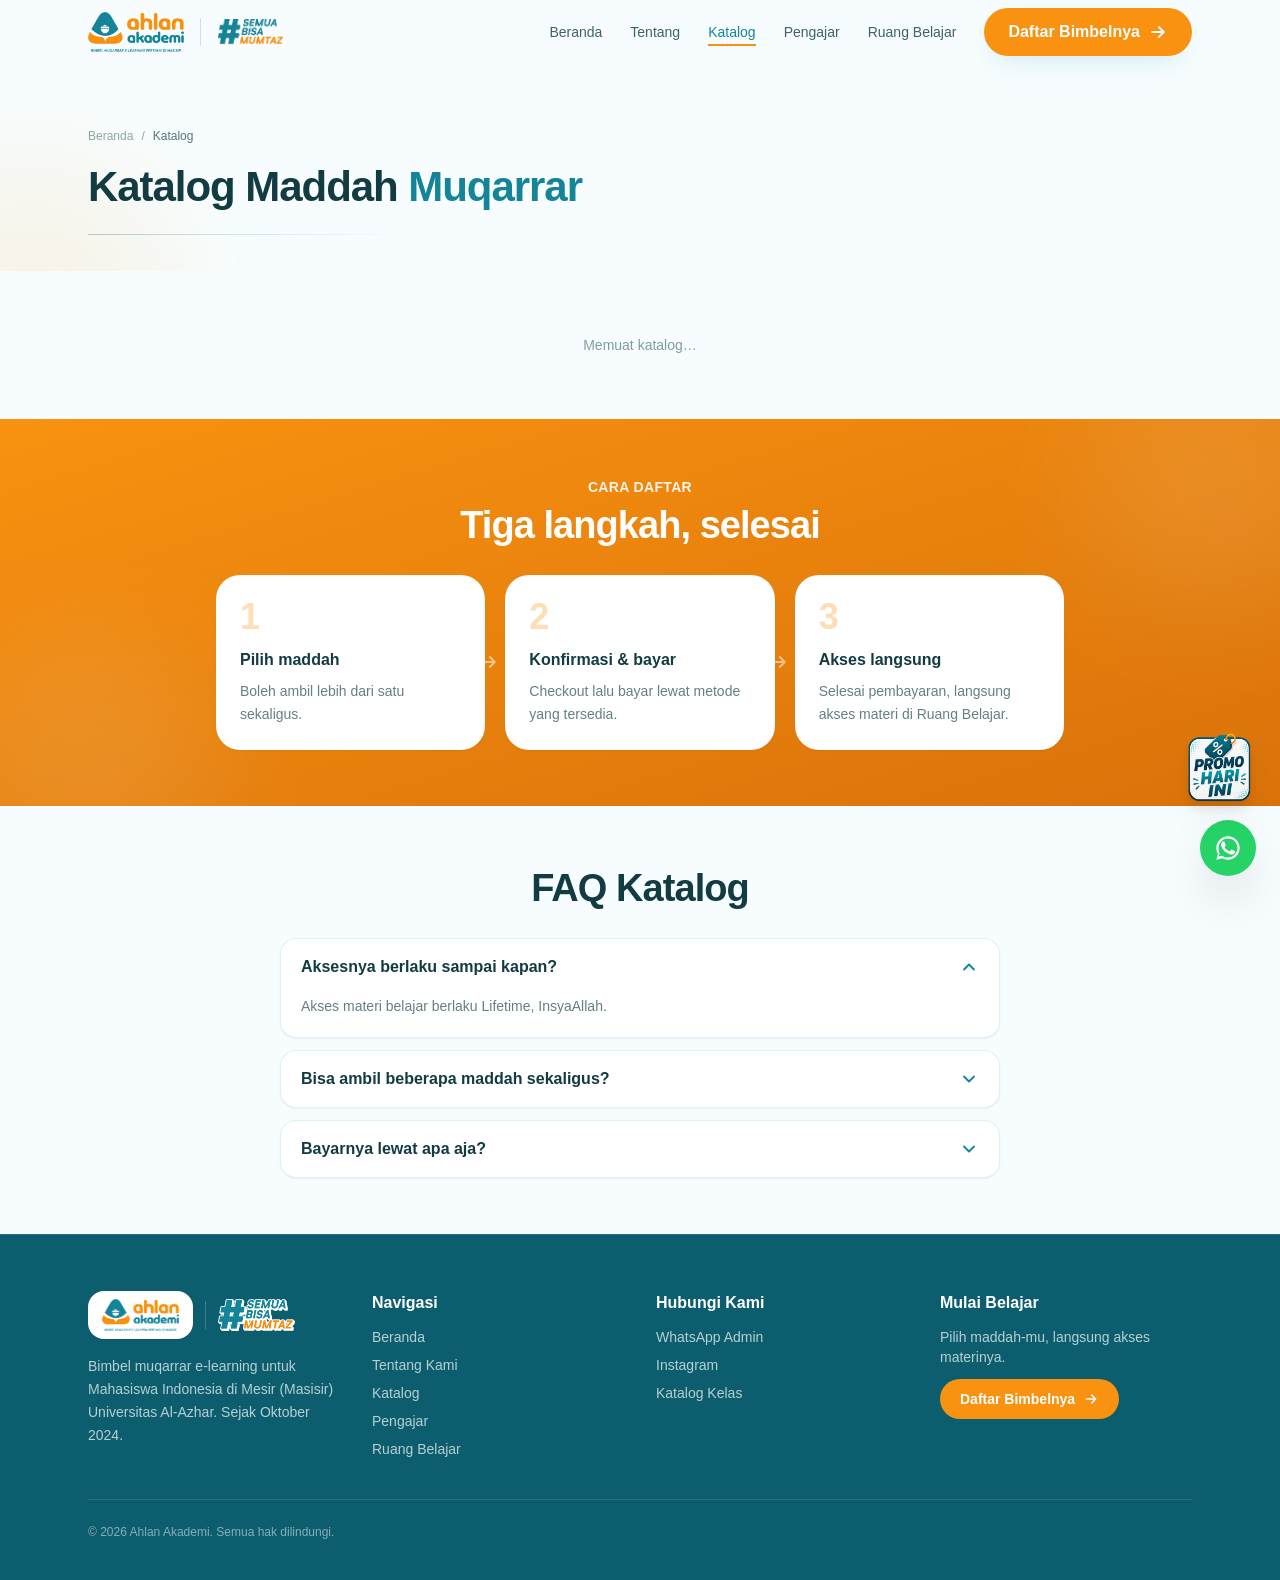
==== commit 5c4821ae: "Add files via upload" ====
--- a/katalog.html
+++ b/katalog.html
@@ -6,908 +6,16 @@
 <meta name="viewport" content="width=device-width, initial-scale=1.0, viewport-fit=cover" />
 <title>Katalog Maddah — Ahlan Akademi</title>
 <meta name="description" content="Katalog lengkap maddah muqarrar Ahlan Akademi. Filter sesuai jurusan, tingkat, dan termin kamu. Video 24/7, rangkuman dwibahasa, kuis interaktif. #SemuaBisaMumtaz" />
-
 <link rel="preconnect" href="https://fonts.googleapis.com">
 <link rel="preconnect" href="https://fonts.gstatic.com" crossorigin>
 <link href="https://fonts.googleapis.com/css2?family=Host+Grotesk:wght@500;600;700&family=Poppins:wght@300;400;500;600;700&display=swap" rel="stylesheet">
-
-<script src="https://cdn.tailwindcss.com"></script>
-<script>
-  tailwind.config = {
-    theme: {
-      extend: {
-        colors: {
-          paper: '#F7FDFF',   // background putih kebiruan
-          sea:   '#148499',   // teal utama
-          deep:  '#0C5E6E',   // teal gelap (heading/section)
-          sky:   '#53BCD3',   // teal muda pendukung
-          sun:   '#F89210',   // orange aksen/CTA
-          sand:  '#F6EEDD',   // cream hangat (echo jaket)
-          ink:   '#123B42',   // teks gelap kebiruan
-        },
-        fontFamily: {
-          display: ['"Host Grotesk"', 'system-ui', 'sans-serif'],
-          body: ['Poppins', 'system-ui', 'sans-serif'],
-        },
-        boxShadow: {
-          soft: '0 10px 30px -12px rgba(20,132,153,0.25)',
-          card: '0 18px 40px -20px rgba(12,94,110,0.35)',
-        }
-      }
-    }
-  }
-</script>
-
-<style>
-  html { scroll-behavior: smooth; }
-  body { font-family: 'Poppins', sans-serif; background: #F7FDFF; color: #123B42; overflow-x: hidden; -webkit-tap-highlight-color: transparent; }
-  h1,h2,h3,.font-display { font-family: 'Host Grotesk', sans-serif; }
-  section[id] { scroll-margin-top: 84px; }
-
-  /* Scroll-reveal */
-  .reveal { opacity: 0; transform: translateY(26px); transition: opacity .7s cubic-bezier(.2,.7,.2,1), transform .7s cubic-bezier(.2,.7,.2,1); }
-  .reveal.in-view { opacity: 1; transform: none; }
-
-  /* Marquee */
-  @keyframes marquee { from { transform: translateX(0); } to { transform: translateX(-50%); } }
-  .marquee-track { animation: marquee 22s linear infinite; }
-
-  /* Float */
-  @keyframes floaty { 0%,100% { transform: translateY(0); } 50% { transform: translateY(-12px); } }
-  .floaty { animation: floaty 6s ease-in-out infinite; }
-  .floaty-slow { animation: floaty 9s ease-in-out infinite; }
-
-  /* Accordion */
-  .faq-body { max-height: 0; overflow: hidden; transition: max-height .4s ease; }
-
-  @media (prefers-reduced-motion: reduce) {
-    .reveal { opacity: 1 !important; transform: none !important; transition: none; }
-    .marquee-track, .floaty, .floaty-slow { animation: none !important; }
-    html { scroll-behavior: auto; }
-  }
-
-  .line-clamp-3 { display: -webkit-box; -webkit-line-clamp: 3; -webkit-box-orient: vertical; overflow: hidden; }
-  .line-clamp-2 { display: -webkit-box; -webkit-line-clamp: 2; -webkit-box-orient: vertical; overflow: hidden; }
-
-  ::selection { background: #F89210; color: #fff; }
-
-  /* Label kecil bergaya pill (disamakan dengan halaman Tentang) */
-  .tab-label { display: inline-block; background: #148499; color: #fff; font-size: 11px; letter-spacing: .1em;
-               text-transform: uppercase; font-weight: 600; padding: 6px 14px; border-radius: 999px; }
-
-  /* Garis pemisah lembut */
-  .rule { height: 1px; background: linear-gradient(90deg, rgba(20,132,153,.35), rgba(20,132,153,0)); }
-  .rule-c { height: 1px; background: linear-gradient(90deg, rgba(20,132,153,0), rgba(20,132,153,.35), rgba(20,132,153,0)); }
-
-  /* ===== Halaman Katalog ===== */
-
-  /* Kartu maddah muncul lembut tiap kali hasil filter berubah */
-  @keyframes card-in { from { opacity: 0; transform: translateY(14px) scale(.985); } to { opacity: 1; transform: none; } }
-  .card-in { animation: card-in .45s cubic-bezier(.2,.7,.2,1) both; }
-
-  /* Baris chip filter bisa digeser di layar kecil tanpa scrollbar jelek */
-  .chip-row { scrollbar-width: none; -ms-overflow-style: none; }
-  .chip-row::-webkit-scrollbar { display: none; }
-
-  @media (prefers-reduced-motion: reduce) {
-    .card-in { animation: none !important; }
-  }
-</style>
+  <script type="module" crossorigin src="/assets/katalog-jQ1WBsdO.js"></script>
+  <link rel="modulepreload" crossorigin href="/assets/index-BEUhfi1M.js">
+  <link rel="modulepreload" crossorigin href="/assets/maddahShared-BdVEgvNZ.js">
+  <link rel="modulepreload" crossorigin href="/assets/supabaseClient-CgHF4GgC.js">
+  <link rel="stylesheet" crossorigin href="/assets/index-CfLR28ao.css">
 </head>
 <body>
 <div id="root"></div>
-
-<script>
-/* ==========================================================================
-   PENERUS LOGIN — jaring pengaman (lihat penjelasan di index.html).
-   Kalau Supabase melempar balik ke halaman ini sehabis login Google,
-   token-nya diteruskan ke ruang-belajar.html supaya siswa tetap mendarat
-   di dashboard.
-   ========================================================================== */
-(function () {
-  var h = window.location.hash || "";
-  if (h.indexOf("access_token=") !== -1 || h.indexOf("error_description=") !== -1) {
-    window.location.replace("ruang-belajar.html" + h);
-  }
-})();
-</script>
-
-<script src="https://unpkg.com/react@18/umd/react.production.min.js" crossorigin></script>
-<script src="https://unpkg.com/react-dom@18/umd/react-dom.production.min.js" crossorigin></script>
-<script src="https://unpkg.com/@babel/standalone/babel.min.js"></script>
-<script src="https://unpkg.com/@supabase/supabase-js@2"></script>
-
-<script type="text/babel">
-
-const { useState, useEffect, useRef, useMemo } = React;
-
-/* ====== KONFIGURASI LINK — ganti sesuai kebutuhan ====== */
-/* ==========================================================================
-   ⚙️  KONFIGURASI SUPABASE — isi sama persis dengan yang ada di ruang-belajar.html
-   ========================================================================== */
-const SUPABASE_URL      = "https://ksnuiqfegfhtgtayogsh.supabase.co";
-const SUPABASE_ANON_KEY = "sb_publishable_u9uNPKFP0AJ7Lfc0hRU3Ug_iFr1ixZO";
-const SB_AKTIF = Boolean(SUPABASE_URL && SUPABASE_ANON_KEY);
-const sb = SB_AKTIF ? window.supabase.createClient(SUPABASE_URL, SUPABASE_ANON_KEY) : null;
-
-const HOME_URL     = "index.html";          // halaman beranda
-const TENTANG_URL  = "tentang.html";        // halaman tentang
-const KATALOG_URL  = "katalog.html";        // halaman katalog
-const PENGAJAR_URL = "pengajar.html";       // halaman pengajar
-const PRIVAT_URL   = "privat.html";         // halaman kelas privat
-const MADDAH_URL         = "maddah.html";               // detail maddah mode e-learning/offline
-const MADDAH_LIVE_URL    = "maddah-liveteaching.html";  // detail maddah mode live-teaching
-const BELAJAR_URL  = "ruang-belajar.html";  // halaman ruang belajar (login dulu)
-const CATALOG_URL = "https://www.ahlan-academy.myr.id";   // link pendaftaran / checkout
-const WA_URL = "https://wa.me/6285111202412";              // nomor WhatsApp admin
-const WA_MESSAGE = "Assalamualaikum, kak, mau tanya bimbel muqarrar dong";
-const WA_PROMO_MESSAGE = "Assalamualaikum, kak, ada promo apa ya hari ini?";
-const WA_BUNDLE_MESSAGE = "Assalamualaikum, kak, mau ambil paket bundling maddah dong";
-const PROMO_BADGE_IMG = "promo-badge.png"; // gambar badge floating promo (samakan dengan index.html)
-const IG_URL = "https://instagram.com/ahlanakademi";
-
-/* ====== FOTO COVER MADDAH ======
-   Taruh file gambarnya di FOLDER YANG SAMA dengan file HTML ini,
-   dengan nama file persis seperti di bawah. Rasio yang paling pas: 4:3 (misal 800x600).
-   Kalau file-nya belum ada, kartu otomatis nampilin placeholder ikon buku. */
-const MADDAH_1  = "maddah-1.jpg";   // Tafsir Tahlili — Ushuluddin Tk. 1
-const MADDAH_2  = "maddah-2.jpg";   // Ulumul Quran — Ushuluddin Tk. 1
-const MADDAH_3  = "maddah-3.jpg";   // Balaghah — Ushuluddin Tk. 1
-const MADDAH_4  = "maddah-4.jpg";   // Mantiq — Ushuluddin Tk. 2
-const MADDAH_5  = "maddah-5.jpg";   // Falsafah Ammah — Ushuluddin Tk. 2
-const MADDAH_6  = "maddah-6.jpg";   // Ulumul Hadits — Ushuluddin Tk. 2
-const MADDAH_7  = "maddah-7.jpg";   // Tauhid — Syariah Tk. 1
-const MADDAH_8  = "maddah-8.jpg";   // Tarikh Tasyri' — Syariah Tk. 1
-const MADDAH_9  = "maddah-9.jpg";   // Fiqih — Syariah Tk. 2
-const MADDAH_10 = "maddah-10.jpg";  // Ushul Fiqh — Syariah Tk. 2
-/* ====================================================== */
-
-const LOGO_FULL = "logo-full.png";
-const LOGO_ICON = "logo-icon.png";
-const CAMPAIGN_LOGO = "campaign-logo.png";
-
-/* ---------- Ikon inline (ringan, tanpa library) ---------- */
-const Icon = ({ d, className = "w-7 h-7", stroke = 2, fill = "none" }) => (
-  <svg viewBox="0 0 24 24" fill={fill} stroke="currentColor" strokeWidth={stroke}
-       strokeLinecap="round" strokeLinejoin="round" className={className}>{d}</svg>
-);
-const IcPlay = (p) => <Icon {...p} d={<><circle cx="12" cy="12" r="9"/><path d="M10 8.5l5 3.5-5 3.5z" fill="currentColor" stroke="none"/></>} />;
-const IcQuiz = (p) => <Icon {...p} d={<><rect x="4" y="3" width="16" height="18" rx="2"/><path d="M8 8h5M8 12h8M8 16h6"/><path d="M15.5 7.5l1 1 2-2" /></>} />;
-const IcBook = (p) => <Icon {...p} d={<><path d="M3 5.5A2 2 0 0 1 5 4h5v15H5a2 2 0 0 0-2 1.5z"/><path d="M21 5.5A2 2 0 0 0 19 4h-5v15h5a2 2 0 0 1 2 1.5z"/></>} />;
-const IcCap = (p) => <Icon {...p} d={<><path d="M12 4L2 9l10 5 10-5-10-5z"/><path d="M6 11v4c0 1.5 3 3 6 3s6-1.5 6-3v-4"/></>} />;
-const IcChat = (p) => <Icon {...p} d={<><path d="M21 12a8 8 0 0 1-11.5 7.2L4 20l1-4.8A8 8 0 1 1 21 12z"/><path d="M8.5 11.5h.01M12 11.5h.01M15.5 11.5h.01"/></>} />;
-const IcStar = ({ className = "w-5 h-5" }) => (
-  <svg viewBox="0 0 24 24" fill="currentColor" className={className}><path d="M12 2.5l2.9 5.9 6.5.9-4.7 4.6 1.1 6.5L12 17.8 6.2 20.9l1.1-6.5L2.6 9.8l6.5-.9L12 2.5z"/></svg>
-);
-const IcMenu = ({ open }) => (
-  <svg viewBox="0 0 24 24" fill="none" stroke="currentColor" strokeWidth="2.2" strokeLinecap="round" className="w-6 h-6">
-    {open ? <><path d="M6 6l12 12"/><path d="M18 6L6 18"/></> : <><path d="M4 7h16"/><path d="M4 12h16"/><path d="M4 17h16"/></>}
-  </svg>
-);
-const IcAlert = (p) => <Icon {...p} d={<><circle cx="12" cy="12" r="9"/><path d="M12 7.5v5.5"/><circle cx="12" cy="16.3" r="0.9" fill="currentColor" stroke="none"/></>} />;
-const IcUsers = (p) => <Icon {...p} d={<><circle cx="8.5" cy="8" r="3"/><path d="M2.5 19c0-3.5 2.7-6 6-6s6 2.5 6 6"/><path d="M15.5 8.5a2.5 2.5 0 1 0 0-5"/><path d="M17 13.2c2 .5 3.5 2.6 3.5 5.3"/></>} />;
-const IcCheck = (p) => <Icon {...p} d={<><path d="M5 13l4 4L19 7"/></>} />;
-const IcSearch = (p) => <Icon {...p} d={<><circle cx="11" cy="11" r="6.5"/><path d="M20 20l-3.6-3.6"/></>} />;
-const IcSliders = (p) => <Icon {...p} d={<><path d="M4 7h10M18 7h2M4 17h4M12 17h8"/><circle cx="16" cy="7" r="2"/><circle cx="10" cy="17" r="2"/></>} />;
-const IcClock = (p) => <Icon {...p} d={<><circle cx="12" cy="12" r="9"/><path d="M12 7.5V12l3 2"/></>} />;
-const IcTag = (p) => <Icon {...p} d={<><path d="M3 12.5V4.5A1.5 1.5 0 0 1 4.5 3h8l8.5 8.5-9 9L3 12.5z"/><circle cx="8" cy="8" r="1.4"/></>} />;
-const IcGift = (p) => <Icon {...p} d={<><rect x="3" y="9" width="18" height="11" rx="1.5"/><path d="M3 13h18M12 9v11"/><path d="M12 9C10 9 7.5 8 7.5 6.2A2.2 2.2 0 0 1 12 6a2.2 2.2 0 0 1 4.5.2C16.5 8 14 9 12 9z"/></>} />;
-const IcDoc = (p) => <Icon {...p} d={<><path d="M14 3H7a1.5 1.5 0 0 0-1.5 1.5v15A1.5 1.5 0 0 0 7 21h10a1.5 1.5 0 0 0 1.5-1.5V7.5L14 3z"/><path d="M13.5 3.2V8h4.8M9 13h6M9 17h4"/></>} />;
-const IcArrow = ({ className = "w-5 h-5" }) => (
-  <svg viewBox="0 0 24 24" fill="none" stroke="currentColor" strokeWidth="2.2" strokeLinecap="round" strokeLinejoin="round" className={className}><path d="M5 12h14M13 6l6 6-6 6"/></svg>
-);
-const IcChevron = ({ className = "w-5 h-5" }) => (
-  <svg viewBox="0 0 24 24" fill="none" stroke="currentColor" strokeWidth="2.2" strokeLinecap="round" strokeLinejoin="round" className={className}><path d="M6 9l6 6 6-6"/></svg>
-);
-
-/* ---------- Logo Ahlan Akademi (aset resmi) ---------- */
-const Logo = ({ light = false }) => (
-  <a href={HOME_URL} className="inline-flex items-center group">
-    {light ? (
-      <span className="inline-flex items-center bg-white rounded-2xl px-3.5 py-2 shadow-sm transition-transform group-hover:scale-105">
-        <img src={LOGO_FULL} alt="Ahlan Akademi" className="h-7 sm:h-8 w-auto" />
-      </span>
-    ) : (
-      <img src={LOGO_FULL} alt="Ahlan Akademi" className="h-9 sm:h-10 w-auto transition-transform group-hover:scale-105" />
-    )}
-  </a>
-);
-
-/* ---------- Hook reveal ----------
-   Pakai MutationObserver biar elemen .reveal yang baru muncul (misal hasil filter)
-   tetap kebagian animasi yang sama kayak halaman lain. */
-function useReveal() {
-  useEffect(() => {
-    const io = new IntersectionObserver((entries) => {
-      entries.forEach((e) => { if (e.isIntersecting) { e.target.classList.add('in-view'); io.unobserve(e.target); } });
-    }, { threshold: 0.12 });
-
-    const observeAll = () => document.querySelectorAll('.reveal:not(.in-view)').forEach((el) => io.observe(el));
-    observeAll();
-
-    const mo = new MutationObserver(observeAll);
-    mo.observe(document.body, { childList: true, subtree: true });
-
-    return () => { io.disconnect(); mo.disconnect(); };
-  }, []);
-}
-
-/* ---------- Tombol CTA utama ---------- */
-const Cta = ({ children, href = BELAJAR_URL, className = "", big = false }) => (
-  <a href={href} target="_blank" rel="noopener"
-     className={`group inline-flex items-center justify-center gap-2 rounded-full bg-sun text-white font-semibold shadow-soft
-      transition-all duration-200 hover:brightness-105 hover:shadow-[0_16px_36px_-12px_rgba(248,146,16,0.6)] active:scale-[0.98]
-      focus:outline-none focus-visible:ring-4 focus-visible:ring-sun/40
-      ${big ? "px-8 py-4 text-base sm:text-lg" : "px-6 py-3 text-sm sm:text-base"} ${className}`}>
-    {children}
-    <IcArrow className="w-5 h-5 transition-transform group-hover:translate-x-1" />
-  </a>
-);
-
-/* ================= NAVBAR ================= */
-function Navbar() {
-  const [open, setOpen] = useState(false);
-  const [scrolled, setScrolled] = useState(false);
-  useEffect(() => {
-    const onScroll = () => setScrolled(window.scrollY > 12);
-    onScroll(); window.addEventListener('scroll', onScroll);
-    return () => window.removeEventListener('scroll', onScroll);
-  }, []);
-  const links = [
-    ["Beranda", HOME_URL], ["Tentang", TENTANG_URL], ["Katalog", KATALOG_URL],
-    ["Pengajar", PENGAJAR_URL], ["Kelas Privat", PRIVAT_URL], ["Ruang Belajar", BELAJAR_URL],
-  ];
-  const isActive = (h) => h === KATALOG_URL;
-  return (
-    <header className={`fixed top-0 inset-x-0 z-50 transition-all duration-300 ${scrolled ? "bg-paper/90 backdrop-blur-md shadow-[0_6px_20px_-12px_rgba(12,94,110,0.4)]" : "bg-paper/60 backdrop-blur-sm"}`}>
-      <nav className="max-w-6xl mx-auto px-4 sm:px-6 h-16 flex items-center justify-between">
-        <div className="flex items-center gap-3 sm:gap-4">
-          <Logo />
-          <span className="w-px h-6 sm:h-7 bg-ink/15" aria-hidden="true"></span>
-          <img src={CAMPAIGN_LOGO} alt="#SemuaBisaMumtaz" className="h-5 sm:h-7 w-auto" />
-        </div>
-        <div className="hidden lg:flex items-center gap-7">
-          {links.map(([l, h]) => (
-            <a key={h} href={h} {...(h === BELAJAR_URL ? { target: "_blank", rel: "noopener" } : {})} className={`text-sm font-medium transition-colors relative after:absolute after:-bottom-1 after:left-0 after:h-0.5 after:bg-sun after:transition-all hover:after:w-full ${isActive(h) ? "text-sea after:w-full" : "text-ink/80 hover:text-sea after:w-0"}`}>{l}</a>
-          ))}
-          <Cta>Daftar Bimbelnya</Cta>
-        </div>
-        <button onClick={() => setOpen(!open)} className="lg:hidden p-2 -mr-2 rounded-lg text-sea active:bg-sky/10" aria-label="Menu">
-          <IcMenu open={open} />
-        </button>
-      </nav>
-      {/* Mobile menu */}
-      <div className={`lg:hidden overflow-hidden transition-all duration-300 ${open ? "max-h-96" : "max-h-0"}`}>
-        <div className="px-4 pb-4 pt-1 flex flex-col gap-1 bg-paper/95 backdrop-blur-md border-t border-sky/20">
-          {links.map(([l, h]) => (
-            <a key={h} href={h} onClick={() => setOpen(false)} {...(h === BELAJAR_URL ? { target: "_blank", rel: "noopener" } : {})} className={`py-3 px-3 rounded-xl font-medium active:bg-sky/15 ${isActive(h) ? "bg-sky/15 text-sea" : "text-ink/85 hover:bg-sky/10"}`}>{l}</a>
-          ))}
-          <Cta className="mt-2 w-full">Daftar Bimbelnya Sekarang!</Cta>
-        </div>
-      </div>
-    </header>
-  );
-}
-
-/* ================= DATA MADDAH =================
-   Data asli diambil dari Supabase (tabel `maddah`), lihat fungsi ambilKatalog()
-   di bawah. Array MADDAH_DEMO ini HANYA dipakai kalau SUPABASE_URL/ANON_KEY
-   masih kosong (mode demo) — supaya halaman tetap bisa ditampilkan sebelum
-   database disambungkan. Begitu Supabase aktif, array ini diabaikan sepenuhnya. */
-const idr = (n) => "Rp" + n.toLocaleString("id-ID");
-
-/* Info tampilan badge mode belajar: e-learning / live-teaching / offline */
-const MODE_INFO = {
-  "e-learning":    { label: "E-Learning",    bg: "bg-deep", },
-  "live-teaching": { label: "Live Teaching", bg: "bg-sun",  },
-  "offline":       { label: "Offline",       bg: "bg-deep", },
-};
-
-/* "Jam"/"Menit" dari total durasi dalam detik */
-const formatJam = (detik) => {
-  if (!detik) return "0 Jam";
-  const jam = Math.floor(detik / 3600);
-  const menit = Math.round((detik % 3600) / 60);
-  if (jam === 0) return `${menit} Menit`;
-  return menit === 0 ? `${jam} Jam` : `${jam} Jam ${menit} Menit`;
-};
-
-/* Ubah 1 baris tabel `maddah` + hasil RPC maddah_ringkasan jadi bentuk kartu */
-const bentukKatalogItem = (row, ringkasan) => ({
-  id: row.id,
-  name: row.nama,
-  teacher: row.pengajar || "",
-  jurusan: row.jurusan || "",
-  tingkat: row.tingkat,
-  termin: row.termin,
-  episodes: ringkasan ? ringkasan.jumlah_video : 0,
-  duration: formatJam(ringkasan ? ringkasan.total_durasi : 0),
-  jumlahPertemuan: row.jumlah_pertemuan || 0,
-  price: row.harga || 0,
-  originalPrice: row.harga_coret || row.harga || 0,
-  badge: row.badge || null,
-  mode: row.mode || "e-learning",
-  status: row.buka_status || "open",
-  cover: row.cover_url || "",
-  link: row.checkout_url || "",
-});
-
-/* Ambil semua maddah publik + ringkasannya masing-masing dari Supabase.
-   Filter published=true supaya maddah yang disembunyikan (mis. E-Learning
-   yang lagi di-unpublish) nggak ikut muncul di sini. */
-async function ambilKatalog() {
-  const { data: rows, error } = await sb
-    .from("maddah")
-    .select("*")
-    .eq("published", true)
-    .order("created_at");
-  if (error) throw error;
-  if (!rows || rows.length === 0) return [];
-
-  const hasil = await Promise.all(rows.map(async (row) => {
-    const { data: ring } = await sb.rpc("maddah_ringkasan", { p_maddah_id: row.id });
-    return bentukKatalogItem(row, ring && ring[0]);
-  }));
-  return hasil;
-}
-
-const MADDAH_DEMO = [
-  { id: 1,  name: "Tafsir Tahlili",  teacher: "Ust. Syauqi Akbar, Lc. Dipl.",     jurusan: "Ushuluddin", tingkat: 1, termin: 1, episodes: 12, duration: "20 Jam", price: 98000,  originalPrice: 120000, badge: null,       mode: "e-learning", status: "open", cover: MADDAH_1,  link: "" },
-  { id: 2,  name: "Ulumul Quran",    teacher: "Ust. M. Zulfikar Sulkhi A., Lc.",  jurusan: "Ushuluddin", tingkat: 1, termin: 1, episodes: 10, duration: "16 Jam", price: 98000,  originalPrice: 120000, badge: null,       mode: "e-learning", status: "open", cover: MADDAH_2,  link: "" },
-  { id: 3,  name: "Balaghah",        teacher: "Ust. Khoirut Tuqo Syafiuddin, Lc.",jurusan: "Ushuluddin", tingkat: 1, termin: 2, episodes: 11, duration: "17 Jam", price: 98000,  originalPrice: 120000, badge: null,       mode: "e-learning", status: "open", cover: MADDAH_3,  link: "" },
-  { id: 4,  name: "Mantiq",          teacher: "Ust. M. Syihabudin Alawy, Lc.",    jurusan: "Ushuluddin", tingkat: 2, termin: 1, episodes: 12, duration: "18 Jam", price: 98000,  originalPrice: 120000, badge: null,       mode: "live-teaching", status: "open", cover: MADDAH_4,  link: "" },
-  { id: 5,  name: "Falsafah Ammah",  teacher: "Ust. M. Azely Khairil, Lc.",       jurusan: "Ushuluddin", tingkat: 2, termin: 1, episodes: 10, duration: "15 Jam", price: 98000,  originalPrice: 120000, badge: null,       mode: "e-learning", status: "open", cover: MADDAH_5,  link: "" },
-  { id: 6,  name: "Ulumul Hadits",   teacher: "Ust. Arif Rahman, Lc.",            jurusan: "Ushuluddin", tingkat: 2, termin: 2, episodes: 11, duration: "17 Jam", price: 98000,  originalPrice: 120000, badge: null,       mode: "e-learning", status: "open", cover: MADDAH_6,  link: "" },
-  { id: 7,  name: "Tauhid",          teacher: "Ust. M. Rizqi Farhany, Lc.",       jurusan: "Syariah",    tingkat: 1, termin: 1, episodes: 10, duration: "15 Jam", price: 98000,  originalPrice: 120000, badge: null,       mode: "e-learning", status: "open", cover: MADDAH_7,  link: "" },
-  { id: 8,  name: "Tarikh Tasyri'",  teacher: "Ust. Alfent Hidayat, Lc.",         jurusan: "Syariah",    tingkat: 1, termin: 1, episodes: 9,  duration: "14 Jam", price: 98000,  originalPrice: 120000, badge: null,       mode: "e-learning", status: "open", cover: MADDAH_8,  link: "" },
-  { id: 9,  name: "Fiqih",           teacher: "Ust. Syauqi Akbar, Lc. Dipl.",     jurusan: "Syariah",    tingkat: 2, termin: 1, episodes: 14, duration: "22 Jam", price: 108000, originalPrice: 130000, badge: null,       mode: "offline", status: "open", cover: MADDAH_9,  link: "" },
-  { id: 10, name: "Ushul Fiqh",      teacher: "Ust. M. Zulfikar Sulkhi A., Lc.",  jurusan: "Syariah",    tingkat: 2, termin: 2, episodes: 12, duration: "19 Jam", price: 108000, originalPrice: 130000, badge: "Baru",     mode: "e-learning", status: "soon", cover: MADDAH_10, link: "" },
-];
-
-/* ================= HERO HALAMAN ================= */
-function PageHero() {
-  return (
-    <section id="katalog" className="relative pt-28 pb-7 sm:pt-32 sm:pb-9 overflow-hidden">
-      <div className="absolute -top-24 -right-24 w-80 h-80 rounded-full bg-sky/12 blur-3xl pointer-events-none"></div>
-      <div className="absolute top-40 -left-28 w-72 h-72 rounded-full bg-sun/10 blur-3xl pointer-events-none"></div>
-
-      <div className="relative max-w-6xl mx-auto px-4 sm:px-6">
-        <nav className="reveal flex items-center gap-2 text-xs text-ink/45" aria-label="Breadcrumb">
-          <a href={HOME_URL} className="hover:text-sea transition-colors">Beranda</a>
-          <span aria-hidden="true">/</span>
-          <span className="text-ink/70">Katalog</span>
-        </nav>
-
-        <h1 className="reveal mt-5 font-display font-bold text-ink text-[32px] sm:text-[42px] leading-[1.1] tracking-tight">
-          Katalog Maddah <span className="text-sea">Muqarrar</span>
-        </h1>
-
-        <div className="reveal rule mt-6 max-w-xs"></div>
-      </div>
-    </section>
-  );
-}
-
-/* ================= KARTU MADDAH ================= */
-function MaddahCover({ src, alt }) {
-  const [broken, setBroken] = useState(false);
-  return (
-    <div className="relative aspect-[4/3] w-full overflow-hidden bg-gradient-to-br from-sky/30 to-sand">
-      {!broken ? (
-        <img src={src} alt={alt} loading="lazy" onError={() => setBroken(true)}
-             className="w-full h-full object-cover transition-transform duration-500 group-hover:scale-[1.04]" />
-      ) : (
-        <div className="w-full h-full flex flex-col items-center justify-center gap-1.5">
-          <IcBook className="w-10 h-10 text-sea/40" />
-          <span className="text-[10px] text-sea/50 font-medium">{src}</span>
-        </div>
-      )}
-    </div>
-  );
-}
-
-function MaddahCard({ m, index }) {
-  const soon = m.status === "soon";
-  const waLink = `${WA_URL}?text=${encodeURIComponent(
-    `Assalamualaikum, kak, mau tanya maddah ${m.name} (${m.jurusan} Tk. ${m.tingkat} · Termin ${m.termin}) dong`
-  )}`;
-  const discount = Math.round((1 - m.price / m.originalPrice) * 100);
-
-  return (
-    <div className="card-in group bg-white rounded-2xl border border-sky/20 shadow-sm hover:shadow-card transition-all duration-300 hover:-translate-y-1 overflow-hidden flex flex-col h-full"
-         style={{ animationDelay: `${Math.min(index, 8) * 55}ms` }}>
-      <div className="relative">
-        <MaddahCover src={m.cover} alt={`Cover maddah ${m.name}`} />
-
-        {/* Badge kiri atas */}
-        {m.badge && (
-          <span className={`absolute top-3 left-3 text-[10px] font-bold uppercase tracking-wide rounded-full px-2.5 py-1 shadow-sm ${m.badge === "Baru" ? "bg-sea text-white" : "bg-sun text-white"}`}>
-            {m.badge}
-          </span>
-        )}
-        {/* Potongan harga kanan atas */}
-        {discount > 0 && (
-          <span className="absolute top-3 right-3 text-[10px] font-bold rounded-full px-2.5 py-1 bg-white/95 text-sun shadow-sm">
-            Hemat {discount}%
-          </span>
-        )}
-        {soon && (
-          <span className="absolute bottom-3 left-3 inline-flex items-center gap-1.5 text-[10px] font-semibold rounded-full px-2.5 py-1 bg-deep/85 text-white backdrop-blur-sm">
-            <IcClock className="w-3 h-3" /> Segera dibuka
-          </span>
-        )}
-      </div>
-
-      <div className="p-4 sm:p-5 flex-1 flex flex-col">
-        <div className="flex items-center gap-1.5 flex-wrap">
-          <span className={`text-[10px] font-bold uppercase tracking-wide rounded-full px-2.5 py-1 text-white ${(MODE_INFO[m.mode] || MODE_INFO["e-learning"]).bg}`}>
-            {(MODE_INFO[m.mode] || MODE_INFO["e-learning"]).label}
-          </span>
-          <span className="text-[10px] font-semibold uppercase tracking-wide text-sea bg-sky/15 rounded-full px-2.5 py-1">{m.jurusan}</span>
-          <span className="text-[10px] font-semibold uppercase tracking-wide text-sun bg-sun/10 rounded-full px-2.5 py-1">Tingkat {m.tingkat}</span>
-          <span className="text-[10px] font-semibold uppercase tracking-wide text-ink/50 bg-ink/5 rounded-full px-2.5 py-1">Termin {m.termin}</span>
-        </div>
-
-        <h3 className="mt-2.5 font-display font-semibold text-ink text-base sm:text-lg leading-snug">{m.name}</h3>
-        <p className="mt-1 text-xs text-ink/60 font-medium">{m.teacher}</p>
-
-        <div className="mt-2.5 flex items-center gap-3 text-[11px] font-medium text-ink/60">
-          {m.mode === "live-teaching" ? (
-            <span className="inline-flex items-center gap-1.5"><IcClock className="w-3.5 h-3.5 text-sea" /> {m.jumlahPertemuan} Pertemuan</span>
-          ) : (
-            <>
-              <span className="inline-flex items-center gap-1.5"><IcPlay className="w-3.5 h-3.5 text-sea" /> {m.episodes} video</span>
-              <span className="inline-flex items-center gap-1.5"><IcClock className="w-3.5 h-3.5 text-sea" /> {m.duration}</span>
-            </>
-          )}
-        </div>
-
-        <div className="mt-3 pt-3 border-t border-sky/15 flex-1">
-          <p className="text-[10px] uppercase tracking-wide text-ink/45 font-semibold">Investasi Mumtaz</p>
-          <div className="mt-1 flex items-baseline gap-2">
-            <span className="text-ink/40 text-xs sm:text-sm line-through">{idr(m.originalPrice)}</span>
-            <span className="text-sun font-display font-bold text-lg sm:text-xl">{idr(m.price)}</span>
-          </div>
-        </div>
-
-        <a href={`${m.mode === "live-teaching" ? MADDAH_LIVE_URL : MADDAH_URL}?id=${m.id}`}
-           className="mt-4 inline-flex items-center justify-center gap-2 rounded-full border-2 border-sea/35 text-sea font-semibold text-sm px-4 py-2.5 hover:bg-sea hover:text-white hover:border-sea transition-all active:scale-[0.98]">
-          Lihat Detail
-        </a>
-
-        {soon ? (
-          <a href={waLink} target="_blank" rel="noopener"
-             className="mt-2.5 inline-flex items-center justify-center gap-2 rounded-full text-sea font-semibold text-sm px-4 py-2 hover:text-sun transition-all active:scale-[0.98]">
-            Kabari Kalau Buka
-            <IcChat className="w-4 h-4" />
-          </a>
-        ) : (
-          <a href={`${BELAJAR_URL}?beli=${m.id}`} target="_blank" rel="noopener"
-             className="group/btn mt-2.5 inline-flex items-center justify-center gap-2 rounded-full bg-sun text-white font-semibold text-sm px-4 py-2.5 hover:brightness-105 transition-all active:scale-[0.98]">
-            Daftar Bimbelnya
-            <IcArrow className="w-4 h-4 transition-transform group-hover/btn:translate-x-1" />
-          </a>
-        )}
-
-        <a href={waLink} target="_blank" rel="noopener"
-           className="mt-2 text-center text-[11px] font-medium text-ink/45 hover:text-sea transition-colors">
-          Tanya dulu ke admin
-        </a>
-      </div>
-    </div>
-  );
-}
-
-/* ================= FILTER + GRID ================= */
-function FilterSelect({ value, onChange, options, allLabel, format = (v) => v }) {
-  return (
-    <div className="relative">
-      <select value={value} onChange={(e) => onChange(e.target.value)} aria-label={allLabel}
-        className="appearance-none rounded-full border border-sky/25 bg-paper/60 pl-4 pr-9 py-2.5 text-sm font-medium text-ink/75 focus:outline-none focus:ring-4 focus:ring-sea/15 focus:border-sea/50 transition cursor-pointer">
-        <option value="all">{allLabel}</option>
-        {options.map((o) => (
-          <option key={o} value={o}>{format(o)}</option>
-        ))}
-      </select>
-      <IcChevron className="w-4 h-4 absolute right-3 top-1/2 -translate-y-1/2 text-ink/40 pointer-events-none" />
-    </div>
-  );
-}
-
-function KatalogGrid({ list }) {
-  const [jurusan, setJurusan] = useState("all");
-  const [tingkat, setTingkat] = useState("all");
-  const [termin, setTermin] = useState("all");
-  const [mode, setMode] = useState("all");
-  const [query, setQuery] = useState("");
-
-  const uniq = (key) => [...new Set(list.map((m) => m[key]))].sort((a, b) => (a > b ? 1 : -1));
-  const jurusanOpts = uniq("jurusan");
-  const tingkatOpts = uniq("tingkat");
-  const terminOpts = uniq("termin");
-  const modeOpts = uniq("mode");
-
-  const hasil = useMemo(() => {
-    const q = query.trim().toLowerCase();
-    return list.filter((m) =>
-      (jurusan === "all" || m.jurusan === jurusan) &&
-      (tingkat === "all" || m.tingkat === tingkat) &&
-      (termin === "all" || m.termin === termin) &&
-      (mode === "all" || m.mode === mode) &&
-      (q === "" || m.name.toLowerCase().includes(q) || m.teacher.toLowerCase().includes(q))
-    );
-    // urutan hasil ngikutin urutan asli katalog, nggak diapa-apain
-  }, [list, jurusan, tingkat, termin, mode, query]);
-
-  const aktif = [jurusan !== "all", tingkat !== "all", termin !== "all", mode !== "all", query.trim() !== ""].filter(Boolean).length;
-  const reset = () => { setJurusan("all"); setTingkat("all"); setTermin("all"); setMode("all"); setQuery(""); };
-
-  return (
-    <section className="pb-4">
-      <div className="max-w-6xl mx-auto px-4 sm:px-6">
-
-        {/* Panel filter — search + dropdown sejajar dalam satu baris */}
-        <div className="reveal bg-white rounded-3xl border border-sky/20 shadow-soft p-4 sm:p-6">
-          <div className="flex flex-col sm:flex-row sm:items-center gap-3">
-            <div className="flex items-center gap-2 text-sea">
-              <IcSliders className="w-5 h-5" />
-              <span className="font-display font-semibold text-base">Saring maddah</span>
-            </div>
-
-            <div className="sm:ml-auto flex flex-wrap items-center gap-2 w-full sm:w-auto">
-              <div className="relative flex-1 sm:w-56">
-                <IcSearch className="w-4 h-4 absolute left-3.5 top-1/2 -translate-y-1/2 text-ink/35" />
-                <input
-                  type="text" value={query} onChange={(e) => setQuery(e.target.value)}
-                  placeholder="Cari maddah atau pengajar..."
-                  className="w-full rounded-full border border-sky/25 bg-paper/60 pl-10 pr-4 py-2.5 text-sm text-ink placeholder:text-ink/35 focus:outline-none focus:ring-4 focus:ring-sea/15 focus:border-sea/50 transition"
-                />
-              </div>
-              <FilterSelect value={jurusan} onChange={setJurusan} options={jurusanOpts} allLabel="Semua Jurusan" />
-              <FilterSelect value={tingkat} onChange={setTingkat} options={tingkatOpts} allLabel="Semua Tingkat" format={(v) => "Tingkat " + v} />
-              <FilterSelect value={termin} onChange={setTermin} options={terminOpts} allLabel="Semua Termin" format={(v) => "Termin " + v} />
-              <FilterSelect value={mode} onChange={setMode} options={modeOpts} allLabel="Semua Mode" format={(v) => (MODE_INFO[v] || {}).label || v} />
-            </div>
-          </div>
-        </div>
-
-        {/* Ambil lebih hemat — info diskon kalau ambil banyak maddah sekaligus */}
-        <SkemaDiskon />
-
-        {/* Info hasil */}
-        <div className="mt-6 flex flex-wrap items-center justify-between gap-3">
-          <p className="text-sm text-ink/60">
-            Nampilin <b className="text-ink">{hasil.length}</b> dari {list.length} maddah
-            {aktif > 0 && <span className="text-ink/45"> · {aktif} filter aktif</span>}
-          </p>
-          {aktif > 0 && (
-            <button onClick={reset} className="text-xs font-semibold text-sea hover:text-sun transition-colors underline underline-offset-4">
-              Hapus semua filter
-            </button>
-          )}
-        </div>
-
-        {/* Grid kartu */}
-        {hasil.length > 0 ? (
-          <div className="mt-5 grid grid-cols-1 sm:grid-cols-2 lg:grid-cols-3 xl:grid-cols-4 gap-4 sm:gap-5">
-            {hasil.map((m, i) => <MaddahCard key={m.id} m={m} index={i} />)}
-          </div>
-        ) : (
-          <div className="mt-5 bg-white rounded-3xl border border-dashed border-sky/40 px-6 py-14 text-center">
-            <div className="w-14 h-14 mx-auto rounded-2xl bg-sky/10 flex items-center justify-center text-sea">
-              <IcSearch className="w-7 h-7" />
-            </div>
-            <h3 className="mt-4 font-display font-semibold text-ink text-lg">Belum ada maddah yang cocok</h3>
-            <p className="mt-2 text-sm text-ink/60 max-w-sm mx-auto">
-              Coba longgarin filternya. Kalau maddah yang kamu cari memang belum ada, kabarin admin — kami catat buat termin berikutnya.
-            </p>
-            <div className="mt-6 flex flex-col sm:flex-row gap-3 justify-center">
-              <button onClick={reset} className="inline-flex items-center justify-center gap-2 rounded-full bg-sea text-white font-semibold text-sm px-6 py-3 hover:brightness-110 transition active:scale-[0.98]">
-                Tampilkan semua maddah
-              </button>
-              <a href={`${WA_URL}?text=${encodeURIComponent("Assalamualaikum, kak, maddah yang aku cari belum ada di katalog. Boleh diusulin?")}`}
-                 target="_blank" rel="noopener"
-                 className="inline-flex items-center justify-center gap-2 rounded-full border-2 border-sea/40 text-sea font-semibold text-sm px-6 py-3 hover:bg-sea hover:text-white hover:border-sea transition active:scale-[0.98]">
-                Usul maddah <IcChat className="w-4 h-4" />
-              </a>
-            </div>
-          </div>
-        )}
-      </div>
-    </section>
-  );
-}
-
-/* ================= CARA DAFTAR ================= */
-function CaraDaftar() {
-  const steps = [
-    { t: "Pilih maddah", d: "Boleh ambil lebih dari satu sekaligus." },
-    { t: "Konfirmasi & bayar", d: "Checkout lalu bayar lewat metode yang tersedia." },
-    { t: "Akses langsung", d: "Selesai pembayaran, langsung akses materi di Ruang Belajar." },
-  ];
-  return (
-    <section className="py-10 sm:py-14 bg-gradient-to-br from-sun to-[#D9720A] relative overflow-hidden">
-      <div className="absolute -top-16 -right-16 w-64 h-64 rounded-full bg-white/10 blur-3xl pointer-events-none"></div>
-      <div className="absolute -bottom-20 -left-10 w-64 h-64 rounded-full bg-white/10 blur-3xl pointer-events-none"></div>
-
-      <div className="relative max-w-4xl mx-auto px-4 sm:px-6">
-        <div className="reveal text-center max-w-lg mx-auto">
-          <span className="text-white/90 font-semibold text-sm tracking-wide uppercase">Cara Daftar</span>
-          <h2 className="mt-2 font-display font-bold text-3xl sm:text-[38px] text-white tracking-tight">Tiga langkah, selesai</h2>
-        </div>
-
-        <div className="mt-8 grid sm:grid-cols-3 gap-4 sm:gap-5">
-          {steps.map((s, i) => (
-            <div key={i} className="reveal relative bg-white rounded-3xl p-6 shadow-sm"
-                 style={{ transitionDelay: `${i * 0.08}s` }}>
-              <span className="font-display font-bold text-sun/30 text-4xl leading-none">{i + 1}</span>
-              <h3 className="mt-3 font-display font-semibold text-ink">{s.t}</h3>
-              <p className="mt-2 text-sm text-ink/65 leading-relaxed">{s.d}</p>
-              {i < steps.length - 1 && (
-                <IcArrow className="hidden sm:block w-5 h-5 text-white/50 absolute top-1/2 -right-3.5 -translate-y-1/2" />
-              )}
-            </div>
-          ))}
-        </div>
-      </div>
-    </section>
-  );
-}
-
-/* ================= FAQ SINGKAT KATALOG ================= */
-function FaqKatalog() {
-  const [open, setOpen] = useState(0);
-  const items = [
-    { q: "Aksesnya berlaku sampai kapan?", a: "Akses materi belajar berlaku Lifetime, InsyaAllah." },
-    { q: "Bisa ambil beberapa maddah sekaligus?", a: "Bisa banget dan justru lebih hemat. Ambil 3 maddah dapat diskon 10%, paket bundling dapat 15%" },
-    { q: "Bayarnya lewat apa aja?", a: "Transfer bank Indonesia, e-wallet, dan pembayaran Internasional untuk peserta dari Malaysia, Singapura, Thailand." },
-  ];
-  return (
-    <section className="py-10 sm:py-14">
-      <div className="max-w-3xl mx-auto px-4 sm:px-6">
-        <div className="reveal text-center max-w-lg mx-auto">
-          <span className="text-sun font-semibold text-sm tracking-wide uppercase"></span>
-          <h2 className="mt-2 font-display font-bold text-3xl sm:text-[38px] text-ink tracking-tight">FAQ Katalog</h2>
-        </div>
-
-        <div className="mt-8 space-y-3">
-          {items.map((it, i) => {
-            const isOpen = open === i;
-            return (
-              <div key={i} className="reveal bg-white rounded-2xl border border-sky/20 shadow-sm overflow-hidden">
-                <button onClick={() => setOpen(isOpen ? -1 : i)}
-                  className="w-full flex items-center justify-between gap-4 text-left px-5 py-4 hover:bg-sky/5 transition-colors">
-                  <span className="font-display font-semibold text-ink text-sm sm:text-base">{it.q}</span>
-                  <IcChevron className={`w-5 h-5 shrink-0 text-sea transition-transform duration-300 ${isOpen ? "rotate-180" : ""}`} />
-                </button>
-                <div className="faq-body" style={{ maxHeight: isOpen ? 240 : 0 }}>
-                  <p className="px-5 pb-5 text-sm text-ink/65 leading-relaxed">{it.a}</p>
-                </div>
-              </div>
-            );
-          })}
-        </div>
-      </div>
-    </section>
-  );
-}
-
-/* ================= SKEMA DISKON =================
-   Ubah harga acuan & besaran diskon di sini. */
-const HARGA_NORMAL = 125000;   // harga normal per maddah
-const PAKET_OPSI = [
-  { n: 1, label: "1-2 Maddah", rate: 0,    tag: null },
-  { n: 3, label: "3 Maddah", rate: 0.05, tag: "Hemat 5%" },
-  { n: 5, label: "Bundling Semua Maddah", rate: 0.10, tag: "Hemat 10%" },
-];
-
-function SkemaDiskon() {
-  const [pilih, setPilih] = useState(1); // default: 3 maddah
-  const opsi = PAKET_OPSI[pilih];
-  const subtotal = HARGA_NORMAL * opsi.n;
-  const potongan = Math.round(subtotal * opsi.rate);
-  const total = subtotal - potongan;
-
-  return (
-    <div className="mt-5 reveal max-w-md mx-auto sm:mx-0 bg-white rounded-3xl border border-sky/20 shadow-soft p-5 sm:p-6">
-      <div className="flex items-center gap-2">
-        <span className="w-8 h-8 rounded-xl bg-sun/10 flex items-center justify-center text-sun shrink-0">
-          <IcTag className="w-4 h-4" />
-        </span>
-        <div>
-          <h2 className="font-display font-semibold text-ink text-base sm:text-lg leading-tight">Ambil lebih hemat</h2>
-          <p className="text-[11.5px] text-ink/50">Harga normal {idr(HARGA_NORMAL)} / maddah</p>
-        </div>
-      </div>
-
-      {/* Pilihan paket */}
-      <div className="mt-4 grid grid-cols-3 gap-2">
-        {PAKET_OPSI.map((o, i) => {
-          const aktif = i === pilih;
-          return (
-            <button key={i} onClick={() => setPilih(i)}
-              className={`rounded-xl px-2 py-2.5 border text-center transition-all duration-200 active:scale-95
-                ${aktif ? "bg-sun border-sun text-white shadow-soft" : "bg-paper border-sky/25 text-ink/70 hover:border-sea/50 hover:text-sea"}`}>
-              <span className="block font-display font-semibold text-[13px]">{o.label}</span>
-              <span className={`block mt-0.5 text-[10px] font-medium ${aktif ? "text-white/85" : "text-ink/40"}`}>
-                {o.tag || "Normal"}
-              </span>
-            </button>
-          );
-        })}
-      </div>
-
-      {/* Rincian harga */}
-      <div className="mt-4 space-y-2 text-sm">
-        <div className="flex items-center justify-between">
-          <span className="text-ink/55">Harga normal</span>
-          <span className={potongan > 0 ? "text-ink/40 line-through" : "text-ink font-medium"}>{idr(subtotal)}</span>
-        </div>
-        {potongan > 0 && (
-          <div className="flex items-center justify-between">
-            <span className="text-ink/55">Diskon {Math.round(opsi.rate * 100)}%</span>
-            <span className="text-sea font-semibold">− {idr(potongan)}</span>
-          </div>
-        )}
-        <div className="h-px bg-sky/15"></div>
-        <div className="flex items-baseline justify-between pt-0.5">
-          <span className="font-display font-semibold text-ink text-sm">Total bayar</span>
-          <span className="font-display font-bold text-sun text-xl">{idr(total)}</span>
-        </div>
-      </div>
-    </div>
-  );
-}
-
-/* ================= FOOTER ================= */
-function Footer() {
-  return (
-    <footer className="bg-deep text-white pt-14 pb-28 lg:pb-10 border-t border-white/10">
-      <div className="max-w-6xl mx-auto px-4 sm:px-6">
-        <div className="grid sm:grid-cols-2 lg:grid-cols-4 gap-8">
-          <div className="sm:col-span-2 lg:col-span-1">
-            <div className="flex items-center gap-3">
-              <Logo light />
-              <span className="w-px h-7 bg-white/20" aria-hidden="true"></span>
-              <img src={CAMPAIGN_LOGO} alt="#SemuaBisaMumtaz" className="h-7 sm:h-8 w-auto" />
-            </div>
-            <p className="mt-4 text-white/70 text-sm leading-relaxed max-w-xs">Bimbel muqarrar e-learning untuk Mahasiswa Indonesia di Mesir (Masisir) Universitas Al-Azhar. Sejak Oktober 2024.</p>
-          </div>
-          <div>
-            <h4 className="font-display font-semibold mb-3">Navigasi</h4>
-            <ul className="space-y-2 text-sm text-white/70">
-              {[["Beranda", HOME_URL], ["Tentang Kami", TENTANG_URL], ["Katalog", KATALOG_URL], ["Pengajar", PENGAJAR_URL], ["Kelas Privat", PRIVAT_URL], ["Ruang Belajar", BELAJAR_URL]].map(([l, h]) => (
-                <li key={h}><a href={h} className="hover:text-sun transition-colors">{l}</a></li>
-              ))}
-            </ul>
-          </div>
-          <div>
-            <h4 className="font-display font-semibold mb-3">Hubungi Kami</h4>
-            <ul className="space-y-2 text-sm text-white/70">
-              <li><a href={WA_URL} target="_blank" rel="noopener" className="hover:text-sun transition-colors">WhatsApp Admin</a></li>
-              <li><a href={IG_URL} target="_blank" rel="noopener" className="hover:text-sun transition-colors">Instagram</a></li>
-              <li><a href={KATALOG_URL} className="hover:text-sun transition-colors">Katalog Kelas</a></li>
-            </ul>
-          </div>
-          <div>
-            <h4 className="font-display font-semibold mb-3">Mulai Belajar</h4>
-            <p className="text-sm text-white/70 mb-3">Pilih maddah-mu, langsung akses materinya.</p>
-            <a href={BELAJAR_URL} target="_blank" rel="noopener" className="inline-flex items-center gap-2 bg-sun text-white font-semibold rounded-full px-5 py-2.5 text-sm hover:brightness-105 transition">
-              Daftar Bimbelnya <IcArrow className="w-4 h-4" />
-            </a>
-          </div>
-        </div>
-        <div className="mt-10 pt-6 border-t border-white/10 flex flex-col sm:flex-row items-center justify-between gap-3 text-xs text-white/50">
-          <p>© {new Date().getFullYear()} Ahlan Akademi. Semua hak dilindungi.</p>
-          <p></p>
-        </div>
-      </div>
-    </footer>
-  );
-}
-
-/* ================= STICKY CTA MOBILE ================= */
-function StickyMobileCta() {
-  const [show, setShow] = useState(false);
-  useEffect(() => {
-    const onScroll = () => setShow(window.scrollY > 560);
-    window.addEventListener('scroll', onScroll);
-    return () => window.removeEventListener('scroll', onScroll);
-  }, []);
-  return (
-    <div className={`lg:hidden fixed inset-x-0 bottom-0 z-40 p-3 transition-transform duration-300 ${show ? "translate-y-0" : "translate-y-24"}`}>
-      <div className="bg-white/95 backdrop-blur-md rounded-2xl shadow-[0_-6px_24px_-8px_rgba(12,94,110,0.35)] border border-sky/20 p-2 flex items-center gap-2">
-        <div className="pl-2 leading-tight">
-          <p className="text-[11px] text-ink/60">Mulai dari</p>
-          <p className="font-display font-bold text-sea text-sm">Rp125.000</p>
-        </div>
-        <a href={BELAJAR_URL} target="_blank" rel="noopener" className="flex-1 inline-flex items-center justify-center gap-2 bg-sun text-white font-semibold rounded-xl py-3 text-sm active:scale-95 transition">
-          Daftar Bimbelnya <IcArrow className="w-4 h-4" />
-        </a>
-      </div>
-    </div>
-  );
-}
-
-/* ================= FLOATING WA BUTTON ================= */
-function FloatingWA() {
-  const link = `${WA_URL}?text=${encodeURIComponent(WA_MESSAGE)}`;
-  return (
-    <a href={link} target="_blank" rel="noopener" aria-label="Tanya Admin via WhatsApp"
-       className="group fixed z-40 bottom-24 right-4 lg:bottom-6 lg:right-6 w-14 h-14 rounded-full bg-[#25D366] shadow-2xl flex items-center justify-center hover:scale-105 active:scale-95 transition-transform">
-      <svg viewBox="0 0 24 24" className="w-7 h-7 text-white" fill="currentColor">
-        <path d="M17.472 14.382c-.297-.149-1.758-.867-2.03-.967-.273-.099-.471-.148-.67.15-.197.297-.767.966-.94 1.164-.173.199-.347.223-.644.075-.297-.15-1.255-.463-2.39-1.475-.883-.788-1.48-1.761-1.653-2.059-.173-.297-.018-.458.13-.606.134-.133.298-.347.446-.52.149-.174.198-.298.298-.497.099-.198.05-.371-.025-.52-.075-.149-.669-1.612-.916-2.207-.242-.579-.487-.5-.669-.51-.173-.008-.371-.01-.57-.01-.198 0-.52.074-.792.372-.272.297-1.04 1.016-1.04 2.479 0 1.462 1.065 2.875 1.213 3.074.149.198 2.096 3.2 5.077 4.487.709.306 1.262.489 1.694.625.712.227 1.36.195 1.872.118.571-.085 1.758-.719 2.006-1.413.248-.694.248-1.289.173-1.413-.074-.124-.272-.198-.57-.347z" />
-        <path d="M12.02 2C6.5 2 2 6.48 2 12c0 1.85.5 3.66 1.45 5.24L2 22l4.9-1.28A9.96 9.96 0 0 0 12.02 22C17.52 22 22 17.52 22 12S17.52 2 12.02 2zm0 18.06c-1.68 0-3.32-.45-4.75-1.31l-.34-.2-2.9.76.78-2.83-.22-.29A8.06 8.06 0 0 1 3.94 12c0-4.45 3.63-8.06 8.08-8.06 4.45 0 8.06 3.61 8.06 8.06 0 4.45-3.61 8.06-8.06 8.06z" />
-      </svg>
-      <span className="pointer-events-none absolute right-full mr-3 top-1/2 -translate-y-1/2 whitespace-nowrap rounded-lg bg-deep text-white text-xs font-medium px-3 py-1.5 opacity-0 translate-x-1 group-hover:opacity-100 group-hover:translate-x-0 transition-all duration-200">
-        Tanya Admin
-      </span>
-    </a>
-  );
-}
-
-function FloatingPromo() {
-  const link = `${WA_URL}?text=${encodeURIComponent(WA_PROMO_MESSAGE)}`;
-  return (
-    <a href={link} target="_blank" rel="noopener" aria-label="Tanya promo hari ini"
-       className="group fixed z-40 bottom-[164px] right-4 lg:bottom-24 lg:right-6 w-16 h-16 sm:w-[72px] sm:h-[72px] drop-shadow-xl hover:scale-105 active:scale-95 transition-transform">
-      <img src={PROMO_BADGE_IMG} alt="Promo Hari Ini" className="w-full h-full object-contain" />
-    </a>
-  );
-}
-
-/* ================= APP ================= */
-function App() {
-  useReveal();
-  const [list, setList] = useState(SB_AKTIF ? [] : MADDAH_DEMO);
-  const [memuat, setMemuat] = useState(SB_AKTIF);
-  const [galat, setGalat] = useState("");
-
-  useEffect(() => {
-    if (!SB_AKTIF) return;
-    let batal = false;
-    (async () => {
-      try {
-        const data = await ambilKatalog();
-        if (!batal) setList(data);
-      } catch (e) {
-        console.error(e);
-        if (!batal) setGalat("Gagal memuat katalog. Muat ulang halaman ya.");
-      } finally {
-        if (!batal) setMemuat(false);
-      }
-    })();
-    return () => { batal = true; };
-  }, []);
-
-  return (
-    <>
-      <Navbar />
-      <main>
-        <PageHero />
-        {galat && (
-          <div className="max-w-6xl mx-auto px-4 sm:px-6">
-            <p className="text-sm text-red-700 bg-red-50 border border-red-100 rounded-2xl px-4 py-3">{galat}</p>
-          </div>
-        )}
-        {memuat ? (
-          <div className="max-w-6xl mx-auto px-4 sm:px-6 py-16 text-center text-ink/50 text-sm">Memuat katalog…</div>
-        ) : (
-          <KatalogGrid list={list} />
-        )}
-        <CaraDaftar />
-        <FaqKatalog />
-      </main>
-      <Footer />
-      <StickyMobileCta />
-      <FloatingWA />
-      <FloatingPromo />
-    </>
-  );
-}
-
-ReactDOM.createRoot(document.getElementById('root')).render(<App />);
-
-</script>
 </body>
 </html>
--- a/assets/index-CfLR28ao.css
+++ b/assets/index-CfLR28ao.css
@@ -0,0 +1 @@
+*,:before,:after{--tw-border-spacing-x: 0;--tw-border-spacing-y: 0;--tw-translate-x: 0;--tw-translate-y: 0;--tw-rotate: 0;--tw-skew-x: 0;--tw-skew-y: 0;--tw-scale-x: 1;--tw-scale-y: 1;--tw-pan-x: ;--tw-pan-y: ;--tw-pinch-zoom: ;--tw-scroll-snap-strictness: proximity;--tw-gradient-from-position: ;--tw-gradient-via-position: ;--tw-gradient-to-position: ;--tw-ordinal: ;--tw-slashed-zero: ;--tw-numeric-figure: ;--tw-numeric-spacing: ;--tw-numeric-fraction: ;--tw-ring-inset: ;--tw-ring-offset-width: 0px;--tw-ring-offset-color: #fff;--tw-ring-color: rgb(59 130 246 / .5);--tw-ring-offset-shadow: 0 0 #0000;--tw-ring-shadow: 0 0 #0000;--tw-shadow: 0 0 #0000;--tw-shadow-colored: 0 0 #0000;--tw-blur: ;--tw-brightness: ;--tw-contrast: ;--tw-grayscale: ;--tw-hue-rotate: ;--tw-invert: ;--tw-saturate: ;--tw-sepia: ;--tw-drop-shadow: ;--tw-backdrop-blur: ;--tw-backdrop-brightness: ;--tw-backdrop-contrast: ;--tw-backdrop-grayscale: ;--tw-backdrop-hue-rotate: ;--tw-backdrop-invert: ;--tw-backdrop-opacity: ;--tw-backdrop-saturate: ;--tw-backdrop-sepia: ;--tw-contain-size: ;--tw-contain-layout: ;--tw-contain-paint: ;--tw-contain-style: }::backdrop{--tw-border-spacing-x: 0;--tw-border-spacing-y: 0;--tw-translate-x: 0;--tw-translate-y: 0;--tw-rotate: 0;--tw-skew-x: 0;--tw-skew-y: 0;--tw-scale-x: 1;--tw-scale-y: 1;--tw-pan-x: ;--tw-pan-y: ;--tw-pinch-zoom: ;--tw-scroll-snap-strictness: proximity;--tw-gradient-from-position: ;--tw-gradient-via-position: ;--tw-gradient-to-position: ;--tw-ordinal: ;--tw-slashed-zero: ;--tw-numeric-figure: ;--tw-numeric-spacing: ;--tw-numeric-fraction: ;--tw-ring-inset: ;--tw-ring-offset-width: 0px;--tw-ring-offset-color: #fff;--tw-ring-color: rgb(59 130 246 / .5);--tw-ring-offset-shadow: 0 0 #0000;--tw-ring-shadow: 0 0 #0000;--tw-shadow: 0 0 #0000;--tw-shadow-colored: 0 0 #0000;--tw-blur: ;--tw-brightness: ;--tw-contrast: ;--tw-grayscale: ;--tw-hue-rotate: ;--tw-invert: ;--tw-saturate: ;--tw-sepia: ;--tw-drop-shadow: ;--tw-backdrop-blur: ;--tw-backdrop-brightness: ;--tw-backdrop-contrast: ;--tw-backdrop-grayscale: ;--tw-backdrop-hue-rotate: ;--tw-backdrop-invert: ;--tw-backdrop-opacity: ;--tw-backdrop-saturate: ;--tw-backdrop-sepia: ;--tw-contain-size: ;--tw-contain-layout: ;--tw-contain-paint: ;--tw-contain-style: }*,:before,:after{box-sizing:border-box;border-width:0;border-style:solid;border-color:#e5e7eb}:before,:after{--tw-content: ""}html,:host{line-height:1.5;-webkit-text-size-adjust:100%;-moz-tab-size:4;-o-tab-size:4;tab-size:4;font-family:ui-sans-serif,system-ui,sans-serif,"Apple Color Emoji","Segoe UI Emoji",Segoe UI Symbol,"Noto Color Emoji";font-feature-settings:normal;font-variation-settings:normal;-webkit-tap-highlight-color:transparent}body{margin:0;line-height:inherit}hr{height:0;color:inherit;border-top-width:1px}abbr:where([title]){-webkit-text-decoration:underline dotted;text-decoration:underline dotted}h1,h2,h3,h4,h5,h6{font-size:inherit;font-weight:inherit}a{color:inherit;text-decoration:inherit}b,strong{font-weight:bolder}code,kbd,samp,pre{font-family:ui-monospace,SFMono-Regular,Menlo,Monaco,Consolas,Liberation Mono,Courier New,monospace;font-feature-settings:normal;font-variation-settings:normal;font-size:1em}small{font-size:80%}sub,sup{font-size:75%;line-height:0;position:relative;vertical-align:baseline}sub{bottom:-.25em}sup{top:-.5em}table{text-indent:0;border-color:inherit;border-collapse:collapse}button,input,optgroup,select,textarea{font-family:inherit;font-feature-settings:inherit;font-variation-settings:inherit;font-size:100%;font-weight:inherit;line-height:inherit;letter-spacing:inherit;color:inherit;margin:0;padding:0}button,select{text-transform:none}button,input:where([type=button]),input:where([type=reset]),input:where([type=submit]){-webkit-appearance:button;background-color:transparent;background-image:none}:-moz-focusring{outline:auto}:-moz-ui-invalid{box-shadow:none}progress{vertical-align:baseline}::-webkit-inner-spin-button,::-webkit-outer-spin-button{height:auto}[type=search]{-webkit-appearance:textfield;outline-offset:-2px}::-webkit-search-decoration{-webkit-appearance:none}::-webkit-file-upload-button{-webkit-appearance:button;font:inherit}summary{display:list-item}blockquote,dl,dd,h1,h2,h3,h4,h5,h6,hr,figure,p,pre{margin:0}fieldset{margin:0;padding:0}legend{padding:0}ol,ul,menu{list-style:none;margin:0;padding:0}dialog{padding:0}textarea{resize:vertical}input::-moz-placeholder,textarea::-moz-placeholder{opacity:1;color:#9ca3af}input::placeholder,textarea::placeholder{opacity:1;color:#9ca3af}button,[role=button]{cursor:pointer}:disabled{cursor:default}img,svg,video,canvas,audio,iframe,embed,object{display:block;vertical-align:middle}img,video{max-width:100%;height:auto}[hidden]:where(:not([hidden=until-found])){display:none}.pointer-events-none{pointer-events:none}.fixed{position:fixed}.absolute{position:absolute}.relative{position:relative}.sticky{position:sticky}.inset-0{top:0;right:0;bottom:0;left:0}.inset-x-0{left:0;right:0}.inset-x-1{left:.25rem;right:.25rem}.-bottom-1{bottom:-.25rem}.-bottom-16{bottom:-4rem}.-bottom-20{bottom:-5rem}.-bottom-24{bottom:-6rem}.-left-10{left:-2.5rem}.-left-14{left:-3.5rem}.-left-16{left:-4rem}.-left-2{left:-.5rem}.-left-20{left:-5rem}.-left-28{left:-7rem}.-left-4{left:-1rem}.-right-10{right:-2.5rem}.-right-12{right:-3rem}.-right-16{right:-4rem}.-right-24{right:-6rem}.-right-3\.5{right:-.875rem}.-right-4{right:-1rem}.-top-10{top:-2.5rem}.-top-14{top:-3.5rem}.-top-16{top:-4rem}.-top-2{top:-.5rem}.-top-24{top:-6rem}.bottom-0{bottom:0}.bottom-10{bottom:2.5rem}.bottom-20{bottom:5rem}.bottom-24{bottom:6rem}.bottom-3{bottom:.75rem}.bottom-4{bottom:1rem}.bottom-60{bottom:15rem}.bottom-\[164px\]{bottom:164px}.left-0{left:0}.left-1\/3{left:33.333333%}.left-3{left:.75rem}.left-3\.5{left:.875rem}.left-4{left:1rem}.left-\[-26px\]{left:-26px}.left-\[20\%\]{left:20%}.right-3{right:.75rem}.right-4{right:1rem}.right-6{right:1.5rem}.right-full{right:100%}.top-0{top:0}.top-1\/2{top:50%}.top-1\/3{top:33.333333%}.top-14{top:3.5rem}.top-16{top:4rem}.top-3{top:.75rem}.top-4{top:1rem}.top-40{top:10rem}.top-6{top:1.5rem}.z-10{z-index:10}.z-30{z-index:30}.z-40{z-index:40}.z-50{z-index:50}.order-1{order:1}.order-2{order:2}.mx-5{margin-left:1.25rem;margin-right:1.25rem}.mx-auto{margin-left:auto;margin-right:auto}.-mr-2{margin-right:-.5rem}.mb-10{margin-bottom:2.5rem}.mb-3{margin-bottom:.75rem}.mb-4{margin-bottom:1rem}.ml-1{margin-left:.25rem}.mr-1{margin-right:.25rem}.mr-3{margin-right:.75rem}.mt-0\.5{margin-top:.125rem}.mt-1{margin-top:.25rem}.mt-1\.5{margin-top:.375rem}.mt-10{margin-top:2.5rem}.mt-14{margin-top:3.5rem}.mt-2{margin-top:.5rem}.mt-2\.5{margin-top:.625rem}.mt-3{margin-top:.75rem}.mt-3\.5{margin-top:.875rem}.mt-4{margin-top:1rem}.mt-5{margin-top:1.25rem}.mt-6{margin-top:1.5rem}.mt-7{margin-top:1.75rem}.mt-8{margin-top:2rem}.mt-9{margin-top:2.25rem}.mt-\[7px\]{margin-top:7px}.line-clamp-3{overflow:hidden;display:-webkit-box;-webkit-box-orient:vertical;-webkit-line-clamp:3}.block{display:block}.inline-block{display:inline-block}.flex{display:flex}.inline-flex{display:inline-flex}.grid{display:grid}.hidden{display:none}.aspect-\[4\/3\]{aspect-ratio:4/3}.aspect-square{aspect-ratio:1 / 1}.aspect-video{aspect-ratio:16 / 9}.h-1{height:.25rem}.h-1\.5{height:.375rem}.h-10{height:2.5rem}.h-11{height:2.75rem}.h-12{height:3rem}.h-14{height:3.5rem}.h-16{height:4rem}.h-2{height:.5rem}.h-2\.5{height:.625rem}.h-20{height:5rem}.h-28{height:7rem}.h-3{height:.75rem}.h-3\.5{height:.875rem}.h-4{height:1rem}.h-5{height:1.25rem}.h-52{height:13rem}.h-56{height:14rem}.h-6{height:1.5rem}.h-60{height:15rem}.h-64{height:16rem}.h-7{height:1.75rem}.h-72{height:18rem}.h-8{height:2rem}.h-80{height:20rem}.h-9{height:2.25rem}.h-\[22px\]{height:22px}.h-\[26rem\]{height:26rem}.h-full{height:100%}.h-px{height:1px}.max-h-0{max-height:0px}.max-h-96{max-height:24rem}.min-h-screen{min-height:100vh}.w-0{width:0px}.w-1\.5{width:.375rem}.w-10{width:2.5rem}.w-11{width:2.75rem}.w-12{width:3rem}.w-14{width:3.5rem}.w-16{width:4rem}.w-2{width:.5rem}.w-2\.5{width:.625rem}.w-2\/3{width:66.666667%}.w-20{width:5rem}.w-28{width:7rem}.w-3{width:.75rem}.w-3\.5{width:.875rem}.w-4{width:1rem}.w-5{width:1.25rem}.w-52{width:13rem}.w-56{width:14rem}.w-6{width:1.5rem}.w-64{width:16rem}.w-7{width:1.75rem}.w-72{width:18rem}.w-8{width:2rem}.w-80{width:20rem}.w-9{width:2.25rem}.w-\[22px\]{width:22px}.w-\[26rem\]{width:26rem}.w-\[280px\]{width:280px}.w-auto{width:auto}.w-full{width:100%}.w-max{width:-moz-max-content;width:max-content}.w-px{width:1px}.min-w-0{min-width:0px}.max-w-2xl{max-width:42rem}.max-w-3xl{max-width:48rem}.max-w-4xl{max-width:56rem}.max-w-5xl{max-width:64rem}.max-w-6xl{max-width:72rem}.max-w-\[280px\]{max-width:280px}.max-w-\[300px\]{max-width:300px}.max-w-\[380px\]{max-width:380px}.max-w-lg{max-width:32rem}.max-w-md{max-width:28rem}.max-w-sm{max-width:24rem}.max-w-xl{max-width:36rem}.max-w-xs{max-width:20rem}.flex-1{flex:1 1 0%}.shrink-0{flex-shrink:0}.origin-left{transform-origin:left}.-translate-y-1\/2{--tw-translate-y: -50%;transform:translate(var(--tw-translate-x),var(--tw-translate-y)) rotate(var(--tw-rotate)) skew(var(--tw-skew-x)) skewY(var(--tw-skew-y)) scaleX(var(--tw-scale-x)) scaleY(var(--tw-scale-y))}.translate-x-1{--tw-translate-x: .25rem;transform:translate(var(--tw-translate-x),var(--tw-translate-y)) rotate(var(--tw-rotate)) skew(var(--tw-skew-x)) skewY(var(--tw-skew-y)) scaleX(var(--tw-scale-x)) scaleY(var(--tw-scale-y))}.translate-y-0{--tw-translate-y: 0px;transform:translate(var(--tw-translate-x),var(--tw-translate-y)) rotate(var(--tw-rotate)) skew(var(--tw-skew-x)) skewY(var(--tw-skew-y)) scaleX(var(--tw-scale-x)) scaleY(var(--tw-scale-y))}.translate-y-24{--tw-translate-y: 6rem;transform:translate(var(--tw-translate-x),var(--tw-translate-y)) rotate(var(--tw-rotate)) skew(var(--tw-skew-x)) skewY(var(--tw-skew-y)) scaleX(var(--tw-scale-x)) scaleY(var(--tw-scale-y))}.translate-y-3{--tw-translate-y: .75rem;transform:translate(var(--tw-translate-x),var(--tw-translate-y)) rotate(var(--tw-rotate)) skew(var(--tw-skew-x)) skewY(var(--tw-skew-y)) scaleX(var(--tw-scale-x)) scaleY(var(--tw-scale-y))}.-rotate-90{--tw-rotate: -90deg;transform:translate(var(--tw-translate-x),var(--tw-translate-y)) rotate(var(--tw-rotate)) skew(var(--tw-skew-x)) skewY(var(--tw-skew-y)) scaleX(var(--tw-scale-x)) scaleY(var(--tw-scale-y))}.rotate-0{--tw-rotate: 0deg;transform:translate(var(--tw-translate-x),var(--tw-translate-y)) rotate(var(--tw-rotate)) skew(var(--tw-skew-x)) skewY(var(--tw-skew-y)) scaleX(var(--tw-scale-x)) scaleY(var(--tw-scale-y))}.rotate-180{--tw-rotate: 180deg;transform:translate(var(--tw-translate-x),var(--tw-translate-y)) rotate(var(--tw-rotate)) skew(var(--tw-skew-x)) skewY(var(--tw-skew-y)) scaleX(var(--tw-scale-x)) scaleY(var(--tw-scale-y))}.rotate-45{--tw-rotate: 45deg;transform:translate(var(--tw-translate-x),var(--tw-translate-y)) rotate(var(--tw-rotate)) skew(var(--tw-skew-x)) skewY(var(--tw-skew-y)) scaleX(var(--tw-scale-x)) scaleY(var(--tw-scale-y))}.rotate-90{--tw-rotate: 90deg;transform:translate(var(--tw-translate-x),var(--tw-translate-y)) rotate(var(--tw-rotate)) skew(var(--tw-skew-x)) skewY(var(--tw-skew-y)) scaleX(var(--tw-scale-x)) scaleY(var(--tw-scale-y))}.scale-125{--tw-scale-x: 1.25;--tw-scale-y: 1.25;transform:translate(var(--tw-translate-x),var(--tw-translate-y)) rotate(var(--tw-rotate)) skew(var(--tw-skew-x)) skewY(var(--tw-skew-y)) scaleX(var(--tw-scale-x)) scaleY(var(--tw-scale-y))}.scale-x-0{--tw-scale-x: 0;transform:translate(var(--tw-translate-x),var(--tw-translate-y)) rotate(var(--tw-rotate)) skew(var(--tw-skew-x)) skewY(var(--tw-skew-y)) scaleX(var(--tw-scale-x)) scaleY(var(--tw-scale-y))}.transform{transform:translate(var(--tw-translate-x),var(--tw-translate-y)) rotate(var(--tw-rotate)) skew(var(--tw-skew-x)) skewY(var(--tw-skew-y)) scaleX(var(--tw-scale-x)) scaleY(var(--tw-scale-y))}@keyframes pulse{50%{opacity:.5}}.animate-pulse{animation:pulse 2s cubic-bezier(.4,0,.6,1) infinite}@keyframes spin{to{transform:rotate(360deg)}}.animate-spin{animation:spin 1s linear infinite}.cursor-pointer{cursor:pointer}.touch-pan-y{--tw-pan-y: pan-y;touch-action:var(--tw-pan-x) var(--tw-pan-y) var(--tw-pinch-zoom)}.select-none{-webkit-user-select:none;-moz-user-select:none;user-select:none}.appearance-none{-webkit-appearance:none;-moz-appearance:none;appearance:none}.grid-cols-1{grid-template-columns:repeat(1,minmax(0,1fr))}.grid-cols-2{grid-template-columns:repeat(2,minmax(0,1fr))}.grid-cols-3{grid-template-columns:repeat(3,minmax(0,1fr))}.flex-col{flex-direction:column}.flex-wrap{flex-wrap:wrap}.place-items-center{place-items:center}.items-start{align-items:flex-start}.items-end{align-items:flex-end}.items-center{align-items:center}.items-baseline{align-items:baseline}.items-stretch{align-items:stretch}.justify-center{justify-content:center}.justify-between{justify-content:space-between}.gap-0\.5{gap:.125rem}.gap-1{gap:.25rem}.gap-1\.5{gap:.375rem}.gap-10{gap:2.5rem}.gap-2{gap:.5rem}.gap-2\.5{gap:.625rem}.gap-3{gap:.75rem}.gap-3\.5{gap:.875rem}.gap-4{gap:1rem}.gap-5{gap:1.25rem}.gap-6{gap:1.5rem}.gap-7{gap:1.75rem}.gap-8{gap:2rem}.space-y-2>:not([hidden])~:not([hidden]){--tw-space-y-reverse: 0;margin-top:calc(.5rem * calc(1 - var(--tw-space-y-reverse)));margin-bottom:calc(.5rem * var(--tw-space-y-reverse))}.space-y-2\.5>:not([hidden])~:not([hidden]){--tw-space-y-reverse: 0;margin-top:calc(.625rem * calc(1 - var(--tw-space-y-reverse)));margin-bottom:calc(.625rem * var(--tw-space-y-reverse))}.space-y-3>:not([hidden])~:not([hidden]){--tw-space-y-reverse: 0;margin-top:calc(.75rem * calc(1 - var(--tw-space-y-reverse)));margin-bottom:calc(.75rem * var(--tw-space-y-reverse))}.space-y-4>:not([hidden])~:not([hidden]){--tw-space-y-reverse: 0;margin-top:calc(1rem * calc(1 - var(--tw-space-y-reverse)));margin-bottom:calc(1rem * var(--tw-space-y-reverse))}.space-y-5>:not([hidden])~:not([hidden]){--tw-space-y-reverse: 0;margin-top:calc(1.25rem * calc(1 - var(--tw-space-y-reverse)));margin-bottom:calc(1.25rem * var(--tw-space-y-reverse))}.divide-y>:not([hidden])~:not([hidden]){--tw-divide-y-reverse: 0;border-top-width:calc(1px * calc(1 - var(--tw-divide-y-reverse)));border-bottom-width:calc(1px * var(--tw-divide-y-reverse))}.self-start{align-self:flex-start}.overflow-hidden{overflow:hidden}.overflow-x-auto{overflow-x:auto}.truncate{overflow:hidden;text-overflow:ellipsis;white-space:nowrap}.whitespace-nowrap{white-space:nowrap}.rounded-2xl{border-radius:1rem}.rounded-3xl{border-radius:1.5rem}.rounded-\[28px\]{border-radius:28px}.rounded-\[32px\]{border-radius:32px}.rounded-full{border-radius:9999px}.rounded-lg{border-radius:.5rem}.rounded-xl{border-radius:.75rem}.border{border-width:1px}.border-2{border-width:2px}.border-\[3px\]{border-width:3px}.border-y{border-top-width:1px;border-bottom-width:1px}.border-t{border-top-width:1px}.border-dashed{border-style:dashed}.border-\[\#0A1730\]\/15{border-color:#0a173026}.border-\[\#D3B072\]\/30{border-color:#d3b0724d}.border-red-100{--tw-border-opacity: 1;border-color:rgb(254 226 226 / var(--tw-border-opacity, 1))}.border-sea{--tw-border-opacity: 1;border-color:rgb(20 132 153 / var(--tw-border-opacity, 1))}.border-sea\/25{border-color:#14849940}.border-sea\/30{border-color:#1484994d}.border-sea\/35{border-color:#14849959}.border-sea\/40{border-color:#14849966}.border-sky\/15{border-color:#53bcd326}.border-sky\/20{border-color:#53bcd333}.border-sky\/25{border-color:#53bcd340}.border-sky\/30{border-color:#53bcd34d}.border-sky\/40{border-color:#53bcd366}.border-sun{--tw-border-opacity: 1;border-color:rgb(248 146 16 / var(--tw-border-opacity, 1))}.border-white\/10{border-color:#ffffff1a}.border-white\/20{border-color:#fff3}.border-white\/25{border-color:#ffffff40}.border-t-sea{--tw-border-opacity: 1;border-top-color:rgb(20 132 153 / var(--tw-border-opacity, 1))}.bg-\[\#0A1730\]{--tw-bg-opacity: 1;background-color:rgb(10 23 48 / var(--tw-bg-opacity, 1))}.bg-\[\#0A1730\]\/10{background-color:#0a17301a}.bg-\[\#0A1730\]\/20{background-color:#0a173033}.bg-\[\#0D1E3E\]\/95{background-color:#0d1e3ef2}.bg-\[\#25D366\]{--tw-bg-opacity: 1;background-color:rgb(37 211 102 / var(--tw-bg-opacity, 1))}.bg-black{--tw-bg-opacity: 1;background-color:rgb(0 0 0 / var(--tw-bg-opacity, 1))}.bg-deep{--tw-bg-opacity: 1;background-color:rgb(12 94 110 / var(--tw-bg-opacity, 1))}.bg-deep\/85{background-color:#0c5e6ed9}.bg-ink\/15{background-color:#123b4226}.bg-ink\/5{background-color:#123b420d}.bg-paper{--tw-bg-opacity: 1;background-color:rgb(247 253 255 / var(--tw-bg-opacity, 1))}.bg-paper\/60{background-color:#f7fdff99}.bg-paper\/85{background-color:#f7fdffd9}.bg-paper\/90{background-color:#f7fdffe6}.bg-paper\/95{background-color:#f7fdfff2}.bg-red-50{--tw-bg-opacity: 1;background-color:rgb(254 242 242 / var(--tw-bg-opacity, 1))}.bg-sand{--tw-bg-opacity: 1;background-color:rgb(246 238 221 / var(--tw-bg-opacity, 1))}.bg-sand\/40{background-color:#f6eedd66}.bg-sea{--tw-bg-opacity: 1;background-color:rgb(20 132 153 / var(--tw-bg-opacity, 1))}.bg-sea\/10{background-color:#1484991a}.bg-sea\/30{background-color:#1484994d}.bg-sea\/50{background-color:#14849980}.bg-sky\/10{background-color:#53bcd31a}.bg-sky\/15{background-color:#53bcd326}.bg-sky\/20{background-color:#53bcd333}.bg-sky\/25{background-color:#53bcd340}.bg-sky\/30{background-color:#53bcd34d}.bg-sky\/35{background-color:#53bcd359}.bg-sky\/40{background-color:#53bcd366}.bg-sun{--tw-bg-opacity: 1;background-color:rgb(248 146 16 / var(--tw-bg-opacity, 1))}.bg-sun\/10{background-color:#f892101a}.bg-sun\/15{background-color:#f8921026}.bg-sun\/20{background-color:#f8921033}.bg-sun\/25{background-color:#f8921040}.bg-sun\/90{background-color:#f89210e6}.bg-white{--tw-bg-opacity: 1;background-color:rgb(255 255 255 / var(--tw-bg-opacity, 1))}.bg-white\/10{background-color:#ffffff1a}.bg-white\/15{background-color:#ffffff26}.bg-white\/20{background-color:#fff3}.bg-white\/25{background-color:#ffffff40}.bg-white\/30{background-color:#ffffff4d}.bg-white\/60{background-color:#fff9}.bg-white\/90{background-color:#ffffffe6}.bg-white\/95{background-color:#fffffff2}.bg-gradient-to-b{background-image:linear-gradient(to bottom,var(--tw-gradient-stops))}.bg-gradient-to-br{background-image:linear-gradient(to bottom right,var(--tw-gradient-stops))}.bg-gradient-to-r{background-image:linear-gradient(to right,var(--tw-gradient-stops))}.bg-gradient-to-t{background-image:linear-gradient(to top,var(--tw-gradient-stops))}.from-\[\#F1DDAE\]{--tw-gradient-from: #F1DDAE var(--tw-gradient-from-position);--tw-gradient-to: rgb(241 221 174 / 0) var(--tw-gradient-to-position);--tw-gradient-stops: var(--tw-gradient-from), var(--tw-gradient-to)}.from-\[\#F2D89B\]{--tw-gradient-from: #F2D89B var(--tw-gradient-from-position);--tw-gradient-to: rgb(242 216 155 / 0) var(--tw-gradient-to-position);--tw-gradient-stops: var(--tw-gradient-from), var(--tw-gradient-to)}.from-\[\#FFB648\]{--tw-gradient-from: #FFB648 var(--tw-gradient-from-position);--tw-gradient-to: rgb(255 182 72 / 0) var(--tw-gradient-to-position);--tw-gradient-stops: var(--tw-gradient-from), var(--tw-gradient-to)}.from-deep{--tw-gradient-from: #0C5E6E var(--tw-gradient-from-position);--tw-gradient-to: rgb(12 94 110 / 0) var(--tw-gradient-to-position);--tw-gradient-stops: var(--tw-gradient-from), var(--tw-gradient-to)}.from-deep\/35{--tw-gradient-from: rgb(12 94 110 / .35) var(--tw-gradient-from-position);--tw-gradient-to: rgb(12 94 110 / 0) var(--tw-gradient-to-position);--tw-gradient-stops: var(--tw-gradient-from), var(--tw-gradient-to)}.from-deep\/40{--tw-gradient-from: rgb(12 94 110 / .4) var(--tw-gradient-from-position);--tw-gradient-to: rgb(12 94 110 / 0) var(--tw-gradient-to-position);--tw-gradient-stops: var(--tw-gradient-from), var(--tw-gradient-to)}.from-sky{--tw-gradient-from: #53BCD3 var(--tw-gradient-from-position);--tw-gradient-to: rgb(83 188 211 / 0) var(--tw-gradient-to-position);--tw-gradient-stops: var(--tw-gradient-from), var(--tw-gradient-to)}.from-sky\/30{--tw-gradient-from: rgb(83 188 211 / .3) var(--tw-gradient-from-position);--tw-gradient-to: rgb(83 188 211 / 0) var(--tw-gradient-to-position);--tw-gradient-stops: var(--tw-gradient-from), var(--tw-gradient-to)}.from-sky\/35{--tw-gradient-from: rgb(83 188 211 / .35) var(--tw-gradient-from-position);--tw-gradient-to: rgb(83 188 211 / 0) var(--tw-gradient-to-position);--tw-gradient-stops: var(--tw-gradient-from), var(--tw-gradient-to)}.from-sun{--tw-gradient-from: #F89210 var(--tw-gradient-from-position);--tw-gradient-to: rgb(248 146 16 / 0) var(--tw-gradient-to-position);--tw-gradient-stops: var(--tw-gradient-from), var(--tw-gradient-to)}.from-white\/10{--tw-gradient-from: rgb(255 255 255 / .1) var(--tw-gradient-from-position);--tw-gradient-to: rgb(255 255 255 / 0) var(--tw-gradient-to-position);--tw-gradient-stops: var(--tw-gradient-from), var(--tw-gradient-to)}.via-\[\#E3BE72\]{--tw-gradient-to: rgb(227 190 114 / 0) var(--tw-gradient-to-position);--tw-gradient-stops: var(--tw-gradient-from), #E3BE72 var(--tw-gradient-via-position), var(--tw-gradient-to)}.via-\[\#FFA23D\]{--tw-gradient-to: rgb(255 162 61 / 0) var(--tw-gradient-to-position);--tw-gradient-stops: var(--tw-gradient-from), #FFA23D var(--tw-gradient-via-position), var(--tw-gradient-to)}.via-deep{--tw-gradient-to: rgb(12 94 110 / 0) var(--tw-gradient-to-position);--tw-gradient-stops: var(--tw-gradient-from), #0C5E6E var(--tw-gradient-via-position), var(--tw-gradient-to)}.via-sea{--tw-gradient-to: rgb(20 132 153 / 0) var(--tw-gradient-to-position);--tw-gradient-stops: var(--tw-gradient-from), #148499 var(--tw-gradient-via-position), var(--tw-gradient-to)}.via-sun{--tw-gradient-to: rgb(248 146 16 / 0) var(--tw-gradient-to-position);--tw-gradient-stops: var(--tw-gradient-from), #F89210 var(--tw-gradient-via-position), var(--tw-gradient-to)}.via-transparent{--tw-gradient-to: rgb(0 0 0 / 0) var(--tw-gradient-to-position);--tw-gradient-stops: var(--tw-gradient-from), transparent var(--tw-gradient-via-position), var(--tw-gradient-to)}.to-\[\#C79C4F\]{--tw-gradient-to: #C79C4F var(--tw-gradient-to-position)}.to-\[\#C96700\]{--tw-gradient-to: #C96700 var(--tw-gradient-to-position)}.to-\[\#C99C44\]{--tw-gradient-to: #C99C44 var(--tw-gradient-to-position)}.to-\[\#D9720A\]{--tw-gradient-to: #D9720A var(--tw-gradient-to-position)}.to-\[\#FFC873\]{--tw-gradient-to: #FFC873 var(--tw-gradient-to-position)}.to-\[\#e07d00\]{--tw-gradient-to: #e07d00 var(--tw-gradient-to-position)}.to-deep{--tw-gradient-to: #0C5E6E var(--tw-gradient-to-position)}.to-sand{--tw-gradient-to: #F6EEDD var(--tw-gradient-to-position)}.to-sea{--tw-gradient-to: #148499 var(--tw-gradient-to-position)}.to-sea\/45{--tw-gradient-to: rgb(20 132 153 / .45) var(--tw-gradient-to-position)}.to-sky{--tw-gradient-to: #53BCD3 var(--tw-gradient-to-position)}.to-transparent{--tw-gradient-to: transparent var(--tw-gradient-to-position)}.object-contain{-o-object-fit:contain;object-fit:contain}.object-cover{-o-object-fit:cover;object-fit:cover}.object-\[center_20\%\]{-o-object-position:center 20%;object-position:center 20%}.object-\[center_22\%\]{-o-object-position:center 22%;object-position:center 22%}.p-1\.5{padding:.375rem}.p-2{padding:.5rem}.p-2\.5{padding:.625rem}.p-3{padding:.75rem}.p-4{padding:1rem}.p-5{padding:1.25rem}.p-6{padding:1.5rem}.p-8{padding:2rem}.px-1{padding-left:.25rem;padding-right:.25rem}.px-2{padding-left:.5rem;padding-right:.5rem}.px-2\.5{padding-left:.625rem;padding-right:.625rem}.px-3{padding-left:.75rem;padding-right:.75rem}.px-3\.5{padding-left:.875rem;padding-right:.875rem}.px-4{padding-left:1rem;padding-right:1rem}.px-5{padding-left:1.25rem;padding-right:1.25rem}.px-6{padding-left:1.5rem;padding-right:1.5rem}.px-7{padding-left:1.75rem;padding-right:1.75rem}.px-8{padding-left:2rem;padding-right:2rem}.py-0\.5{padding-top:.125rem;padding-bottom:.125rem}.py-1{padding-top:.25rem;padding-bottom:.25rem}.py-1\.5{padding-top:.375rem;padding-bottom:.375rem}.py-10{padding-top:2.5rem;padding-bottom:2.5rem}.py-11{padding-top:2.75rem;padding-bottom:2.75rem}.py-12{padding-top:3rem;padding-bottom:3rem}.py-14{padding-top:3.5rem;padding-bottom:3.5rem}.py-16{padding-top:4rem;padding-bottom:4rem}.py-2{padding-top:.5rem;padding-bottom:.5rem}.py-2\.5{padding-top:.625rem;padding-bottom:.625rem}.py-3{padding-top:.75rem;padding-bottom:.75rem}.py-3\.5{padding-top:.875rem;padding-bottom:.875rem}.py-4{padding-top:1rem;padding-bottom:1rem}.py-7{padding-top:1.75rem;padding-bottom:1.75rem}.py-8{padding-top:2rem;padding-bottom:2rem}.py-\[14px\]{padding-top:14px;padding-bottom:14px}.pb-0{padding-bottom:0}.pb-14{padding-bottom:3.5rem}.pb-16{padding-bottom:4rem}.pb-24{padding-bottom:6rem}.pb-28{padding-bottom:7rem}.pb-4{padding-bottom:1rem}.pb-5{padding-bottom:1.25rem}.pb-6{padding-bottom:1.5rem}.pb-7{padding-bottom:1.75rem}.pb-8{padding-bottom:2rem}.pl-10{padding-left:2.5rem}.pl-2{padding-left:.5rem}.pl-3\.5{padding-left:.875rem}.pl-4{padding-left:1rem}.pl-5{padding-left:1.25rem}.pr-3\.5{padding-right:.875rem}.pr-4{padding-right:1rem}.pr-9{padding-right:2.25rem}.pt-0\.5{padding-top:.125rem}.pt-1{padding-top:.25rem}.pt-10{padding-top:2.5rem}.pt-14{padding-top:3.5rem}.pt-2{padding-top:.5rem}.pt-24{padding-top:6rem}.pt-28{padding-top:7rem}.pt-3{padding-top:.75rem}.pt-4{padding-top:1rem}.pt-5{padding-top:1.25rem}.pt-6{padding-top:1.5rem}.text-left{text-align:left}.text-center{text-align:center}.text-justify{text-align:justify}.font-display{font-family:Host Grotesk,system-ui,sans-serif}.text-2xl{font-size:1.5rem;line-height:2rem}.text-3xl{font-size:1.875rem;line-height:2.25rem}.text-4xl{font-size:2.25rem;line-height:2.5rem}.text-5xl{font-size:3rem;line-height:1}.text-\[10\.5px\]{font-size:10.5px}.text-\[10px\]{font-size:10px}.text-\[11\.5px\]{font-size:11.5px}.text-\[11px\]{font-size:11px}.text-\[12\.5px\]{font-size:12.5px}.text-\[13px\]{font-size:13px}.text-\[15px\]{font-size:15px}.text-\[17px\]{font-size:17px}.text-\[28px\]{font-size:28px}.text-\[32px\]{font-size:32px}.text-\[34px\]{font-size:34px}.text-\[9\.5px\]{font-size:9.5px}.text-\[9px\]{font-size:9px}.text-base{font-size:1rem;line-height:1.5rem}.text-lg{font-size:1.125rem;line-height:1.75rem}.text-sm{font-size:.875rem;line-height:1.25rem}.text-xl{font-size:1.25rem;line-height:1.75rem}.text-xs{font-size:.75rem;line-height:1rem}.font-bold{font-weight:700}.font-extrabold{font-weight:800}.font-medium{font-weight:500}.font-semibold{font-weight:600}.uppercase{text-transform:uppercase}.italic{font-style:italic}.not-italic{font-style:normal}.tabular-nums{--tw-numeric-spacing: tabular-nums;font-variant-numeric:var(--tw-ordinal) var(--tw-slashed-zero) var(--tw-numeric-figure) var(--tw-numeric-spacing) var(--tw-numeric-fraction)}.leading-\[1\.08\]{line-height:1.08}.leading-\[1\.1\]{line-height:1.1}.leading-none{line-height:1}.leading-relaxed{line-height:1.625}.leading-snug{line-height:1.375}.leading-tight{line-height:1.25}.tracking-\[\.12em\]{letter-spacing:.12em}.tracking-\[0\.2em\]{letter-spacing:.2em}.tracking-tight{letter-spacing:-.025em}.tracking-wide{letter-spacing:.025em}.tracking-widest{letter-spacing:.1em}.text-\[\#0A1730\]{--tw-text-opacity: 1;color:rgb(10 23 48 / var(--tw-text-opacity, 1))}.text-\[\#0A1730\]\/55{color:#0a17308c}.text-\[\#0A1730\]\/70{color:#0a1730b3}.text-\[\#F1DDAE\]{--tw-text-opacity: 1;color:rgb(241 221 174 / var(--tw-text-opacity, 1))}.text-deep{--tw-text-opacity: 1;color:rgb(12 94 110 / var(--tw-text-opacity, 1))}.text-ink{--tw-text-opacity: 1;color:rgb(18 59 66 / var(--tw-text-opacity, 1))}.text-ink\/30{color:#123b424d}.text-ink\/35{color:#123b4259}.text-ink\/40{color:#123b4266}.text-ink\/45{color:#123b4273}.text-ink\/50{color:#123b4280}.text-ink\/55{color:#123b428c}.text-ink\/60{color:#123b4299}.text-ink\/65{color:#123b42a6}.text-ink\/70{color:#123b42b3}.text-ink\/75{color:#123b42bf}.text-ink\/80{color:#123b42cc}.text-ink\/85{color:#123b42d9}.text-red-700{--tw-text-opacity: 1;color:rgb(185 28 28 / var(--tw-text-opacity, 1))}.text-sea{--tw-text-opacity: 1;color:rgb(20 132 153 / var(--tw-text-opacity, 1))}.text-sea\/40{color:#14849966}.text-sea\/50{color:#14849980}.text-sea\/80{color:#148499cc}.text-sky{--tw-text-opacity: 1;color:rgb(83 188 211 / var(--tw-text-opacity, 1))}.text-sun{--tw-text-opacity: 1;color:rgb(248 146 16 / var(--tw-text-opacity, 1))}.text-sun\/30{color:#f892104d}.text-sun\/60{color:#f8921099}.text-white{--tw-text-opacity: 1;color:rgb(255 255 255 / var(--tw-text-opacity, 1))}.text-white\/40{color:#fff6}.text-white\/50{color:#ffffff80}.text-white\/70{color:#ffffffb3}.text-white\/80{color:#fffc}.text-white\/85{color:#ffffffd9}.text-white\/90{color:#ffffffe6}.underline{text-decoration-line:underline}.line-through{text-decoration-line:line-through}.decoration-sky\/50{text-decoration-color:#53bcd380}.underline-offset-2{text-underline-offset:2px}.underline-offset-4{text-underline-offset:4px}.opacity-0{opacity:0}.opacity-100{opacity:1}.opacity-30{opacity:.3}.shadow{--tw-shadow: 0 1px 3px 0 rgb(0 0 0 / .1), 0 1px 2px -1px rgb(0 0 0 / .1);--tw-shadow-colored: 0 1px 3px 0 var(--tw-shadow-color), 0 1px 2px -1px var(--tw-shadow-color);box-shadow:var(--tw-ring-offset-shadow, 0 0 #0000),var(--tw-ring-shadow, 0 0 #0000),var(--tw-shadow)}.shadow-2xl{--tw-shadow: 0 25px 50px -12px rgb(0 0 0 / .25);--tw-shadow-colored: 0 25px 50px -12px var(--tw-shadow-color);box-shadow:var(--tw-ring-offset-shadow, 0 0 #0000),var(--tw-ring-shadow, 0 0 #0000),var(--tw-shadow)}.shadow-\[0_-6px_24px_-8px_rgba\(0\,0\,0\,\.7\)\]{--tw-shadow: 0 -6px 24px -8px rgba(0,0,0,.7);--tw-shadow-colored: 0 -6px 24px -8px var(--tw-shadow-color);box-shadow:var(--tw-ring-offset-shadow, 0 0 #0000),var(--tw-ring-shadow, 0 0 #0000),var(--tw-shadow)}.shadow-\[0_-6px_24px_-8px_rgba\(12\,94\,110\,0\.35\)\]{--tw-shadow: 0 -6px 24px -8px rgba(12,94,110,.35);--tw-shadow-colored: 0 -6px 24px -8px var(--tw-shadow-color);box-shadow:var(--tw-ring-offset-shadow, 0 0 #0000),var(--tw-ring-shadow, 0 0 #0000),var(--tw-shadow)}.shadow-\[0_6px_20px_-12px_rgba\(12\,94\,110\,0\.4\)\]{--tw-shadow: 0 6px 20px -12px rgba(12,94,110,.4);--tw-shadow-colored: 0 6px 20px -12px var(--tw-shadow-color);box-shadow:var(--tw-ring-offset-shadow, 0 0 #0000),var(--tw-ring-shadow, 0 0 #0000),var(--tw-shadow)}.shadow-card{--tw-shadow: 0 18px 40px -20px rgba(12,94,110,.35);--tw-shadow-colored: 0 18px 40px -20px var(--tw-shadow-color);box-shadow:var(--tw-ring-offset-shadow, 0 0 #0000),var(--tw-ring-shadow, 0 0 #0000),var(--tw-shadow)}.shadow-lg{--tw-shadow: 0 10px 15px -3px rgb(0 0 0 / .1), 0 4px 6px -4px rgb(0 0 0 / .1);--tw-shadow-colored: 0 10px 15px -3px var(--tw-shadow-color), 0 4px 6px -4px var(--tw-shadow-color);box-shadow:var(--tw-ring-offset-shadow, 0 0 #0000),var(--tw-ring-shadow, 0 0 #0000),var(--tw-shadow)}.shadow-md{--tw-shadow: 0 4px 6px -1px rgb(0 0 0 / .1), 0 2px 4px -2px rgb(0 0 0 / .1);--tw-shadow-colored: 0 4px 6px -1px var(--tw-shadow-color), 0 2px 4px -2px var(--tw-shadow-color);box-shadow:var(--tw-ring-offset-shadow, 0 0 #0000),var(--tw-ring-shadow, 0 0 #0000),var(--tw-shadow)}.shadow-sm{--tw-shadow: 0 1px 2px 0 rgb(0 0 0 / .05);--tw-shadow-colored: 0 1px 2px 0 var(--tw-shadow-color);box-shadow:var(--tw-ring-offset-shadow, 0 0 #0000),var(--tw-ring-shadow, 0 0 #0000),var(--tw-shadow)}.shadow-soft{--tw-shadow: 0 10px 30px -12px rgba(20,132,153,.25);--tw-shadow-colored: 0 10px 30px -12px var(--tw-shadow-color);box-shadow:var(--tw-ring-offset-shadow, 0 0 #0000),var(--tw-ring-shadow, 0 0 #0000),var(--tw-shadow)}.shadow-xl{--tw-shadow: 0 20px 25px -5px rgb(0 0 0 / .1), 0 8px 10px -6px rgb(0 0 0 / .1);--tw-shadow-colored: 0 20px 25px -5px var(--tw-shadow-color), 0 8px 10px -6px var(--tw-shadow-color);box-shadow:var(--tw-ring-offset-shadow, 0 0 #0000),var(--tw-ring-shadow, 0 0 #0000),var(--tw-shadow)}.ring{--tw-ring-offset-shadow: var(--tw-ring-inset) 0 0 0 var(--tw-ring-offset-width) var(--tw-ring-offset-color);--tw-ring-shadow: var(--tw-ring-inset) 0 0 0 calc(3px + var(--tw-ring-offset-width)) var(--tw-ring-color);box-shadow:var(--tw-ring-offset-shadow),var(--tw-ring-shadow),var(--tw-shadow, 0 0 #0000)}.ring-2{--tw-ring-offset-shadow: var(--tw-ring-inset) 0 0 0 var(--tw-ring-offset-width) var(--tw-ring-offset-color);--tw-ring-shadow: var(--tw-ring-inset) 0 0 0 calc(2px + var(--tw-ring-offset-width)) var(--tw-ring-color);box-shadow:var(--tw-ring-offset-shadow),var(--tw-ring-shadow),var(--tw-shadow, 0 0 #0000)}.ring-4{--tw-ring-offset-shadow: var(--tw-ring-inset) 0 0 0 var(--tw-ring-offset-width) var(--tw-ring-offset-color);--tw-ring-shadow: var(--tw-ring-inset) 0 0 0 calc(4px + var(--tw-ring-offset-width)) var(--tw-ring-color);box-shadow:var(--tw-ring-offset-shadow),var(--tw-ring-shadow),var(--tw-shadow, 0 0 #0000)}.ring-sky\/10{--tw-ring-color: rgb(83 188 211 / .1)}.ring-white{--tw-ring-opacity: 1;--tw-ring-color: rgb(255 255 255 / var(--tw-ring-opacity, 1))}.blur-2xl{--tw-blur: blur(40px);filter:var(--tw-blur) var(--tw-brightness) var(--tw-contrast) var(--tw-grayscale) var(--tw-hue-rotate) var(--tw-invert) var(--tw-saturate) var(--tw-sepia) var(--tw-drop-shadow)}.blur-3xl{--tw-blur: blur(64px);filter:var(--tw-blur) var(--tw-brightness) var(--tw-contrast) var(--tw-grayscale) var(--tw-hue-rotate) var(--tw-invert) var(--tw-saturate) var(--tw-sepia) var(--tw-drop-shadow)}.drop-shadow-md{--tw-drop-shadow: drop-shadow(0 4px 3px rgb(0 0 0 / .07)) drop-shadow(0 2px 2px rgb(0 0 0 / .06));filter:var(--tw-blur) var(--tw-brightness) var(--tw-contrast) var(--tw-grayscale) var(--tw-hue-rotate) var(--tw-invert) var(--tw-saturate) var(--tw-sepia) var(--tw-drop-shadow)}.drop-shadow-sm{--tw-drop-shadow: drop-shadow(0 1px 1px rgb(0 0 0 / .05));filter:var(--tw-blur) var(--tw-brightness) var(--tw-contrast) var(--tw-grayscale) var(--tw-hue-rotate) var(--tw-invert) var(--tw-saturate) var(--tw-sepia) var(--tw-drop-shadow)}.drop-shadow-xl{--tw-drop-shadow: drop-shadow(0 20px 13px rgb(0 0 0 / .03)) drop-shadow(0 8px 5px rgb(0 0 0 / .08));filter:var(--tw-blur) var(--tw-brightness) var(--tw-contrast) var(--tw-grayscale) var(--tw-hue-rotate) var(--tw-invert) var(--tw-saturate) var(--tw-sepia) var(--tw-drop-shadow)}.filter{filter:var(--tw-blur) var(--tw-brightness) var(--tw-contrast) var(--tw-grayscale) var(--tw-hue-rotate) var(--tw-invert) var(--tw-saturate) var(--tw-sepia) var(--tw-drop-shadow)}.backdrop-blur-md{--tw-backdrop-blur: blur(12px);-webkit-backdrop-filter:var(--tw-backdrop-blur) var(--tw-backdrop-brightness) var(--tw-backdrop-contrast) var(--tw-backdrop-grayscale) var(--tw-backdrop-hue-rotate) var(--tw-backdrop-invert) var(--tw-backdrop-opacity) var(--tw-backdrop-saturate) var(--tw-backdrop-sepia);backdrop-filter:var(--tw-backdrop-blur) var(--tw-backdrop-brightness) var(--tw-backdrop-contrast) var(--tw-backdrop-grayscale) var(--tw-backdrop-hue-rotate) var(--tw-backdrop-invert) var(--tw-backdrop-opacity) var(--tw-backdrop-saturate) var(--tw-backdrop-sepia)}.backdrop-blur-sm{--tw-backdrop-blur: blur(4px);-webkit-backdrop-filter:var(--tw-backdrop-blur) var(--tw-backdrop-brightness) var(--tw-backdrop-contrast) var(--tw-backdrop-grayscale) var(--tw-backdrop-hue-rotate) var(--tw-backdrop-invert) var(--tw-backdrop-opacity) var(--tw-backdrop-saturate) var(--tw-backdrop-sepia);backdrop-filter:var(--tw-backdrop-blur) var(--tw-backdrop-brightness) var(--tw-backdrop-contrast) var(--tw-backdrop-grayscale) var(--tw-backdrop-hue-rotate) var(--tw-backdrop-invert) var(--tw-backdrop-opacity) var(--tw-backdrop-saturate) var(--tw-backdrop-sepia)}.transition{transition-property:color,background-color,border-color,text-decoration-color,fill,stroke,opacity,box-shadow,transform,filter,backdrop-filter;transition-timing-function:cubic-bezier(.4,0,.2,1);transition-duration:.15s}.transition-all{transition-property:all;transition-timing-function:cubic-bezier(.4,0,.2,1);transition-duration:.15s}.transition-colors{transition-property:color,background-color,border-color,text-decoration-color,fill,stroke;transition-timing-function:cubic-bezier(.4,0,.2,1);transition-duration:.15s}.transition-opacity{transition-property:opacity;transition-timing-function:cubic-bezier(.4,0,.2,1);transition-duration:.15s}.transition-transform{transition-property:transform;transition-timing-function:cubic-bezier(.4,0,.2,1);transition-duration:.15s}.duration-200{transition-duration:.2s}.duration-300{transition-duration:.3s}.duration-500{transition-duration:.5s}.duration-700{transition-duration:.7s}.ease-in-out{transition-timing-function:cubic-bezier(.4,0,.2,1)}html{scroll-behavior:smooth}body{font-family:Poppins,sans-serif;background:#f7fdff;color:#123b42;overflow-x:hidden;-webkit-tap-highlight-color:transparent}h1,h2,h3,.font-display{font-family:Host Grotesk,sans-serif}section[id]{scroll-margin-top:84px}.reveal{opacity:0;transform:translateY(26px);transition:opacity .7s cubic-bezier(.2,.7,.2,1),transform .7s cubic-bezier(.2,.7,.2,1)}.reveal.in-view{opacity:1;transform:none}@keyframes marquee{0%{transform:translate(0)}to{transform:translate(-50%)}}.marquee-track{animation:marquee 22s linear infinite}@keyframes marquee-right{0%{transform:translate(-50%)}to{transform:translate(0)}}.mq-right-track{animation:marquee-right 70s linear infinite;will-change:transform}.mq-right:hover .mq-right-track,.mq-right:focus-within .mq-right-track{animation-play-state:paused}.mq-fade{-webkit-mask-image:linear-gradient(90deg,transparent,#000 7%,#000 93%,transparent);mask-image:linear-gradient(90deg,transparent,#000 7%,#000 93%,transparent)}@keyframes floaty{0%,to{transform:translateY(0)}50%{transform:translateY(-12px)}}.floaty{animation:floaty 6s ease-in-out infinite}.floaty-slow{animation:floaty 9s ease-in-out infinite}.faq-body{max-height:0;overflow:hidden;transition:max-height .4s ease}@keyframes card-in{0%{opacity:0;transform:translateY(14px) scale(.985)}to{opacity:1;transform:none}}.card-in{animation:card-in .45s cubic-bezier(.2,.7,.2,1) both}.chip-row{scrollbar-width:none;-ms-overflow-style:none}.chip-row::-webkit-scrollbar{display:none}.tab-label{display:inline-block;background:#148499;color:#fff;font-size:11px;letter-spacing:.1em;text-transform:uppercase;font-weight:600;padding:6px 14px;border-radius:999px}.rule{height:1px;background:linear-gradient(90deg,#14849959,#14849900)}.rule-c{height:1px;background:linear-gradient(90deg,#14849900,#14849959,#14849900)}.spine{background:linear-gradient(180deg,#53bcd300,#53bcd373 12%,#53bcd373 88%,#53bcd300)}.dotgrid{background-image:radial-gradient(rgba(20,132,153,.16) 1px,transparent 1px);background-size:16px 16px}.line-clamp-2{display:-webkit-box;-webkit-line-clamp:2;-webkit-box-orient:vertical;overflow:hidden}.line-clamp-3{display:-webkit-box;-webkit-line-clamp:3;-webkit-box-orient:vertical;overflow:hidden}.nice-scroll::-webkit-scrollbar{width:6px}.nice-scroll::-webkit-scrollbar-thumb{background:#14849940;border-radius:999px}::-moz-selection{background:#f89210;color:#fff}::selection{background:#f89210;color:#fff}@media (prefers-reduced-motion: reduce){.reveal{opacity:1!important;transform:none!important;transition:none}.marquee-track,.mq-right-track,.floaty,.floaty-slow,.card-in{animation:none!important}html{scroll-behavior:auto}}.placeholder\:text-ink\/35::-moz-placeholder{color:#123b4259}.placeholder\:text-ink\/35::placeholder{color:#123b4259}.after\:absolute:after{content:var(--tw-content);position:absolute}.after\:-bottom-1:after{content:var(--tw-content);bottom:-.25rem}.after\:left-0:after{content:var(--tw-content);left:0}.after\:h-0\.5:after{content:var(--tw-content);height:.125rem}.after\:w-0:after{content:var(--tw-content);width:0px}.after\:w-full:after{content:var(--tw-content);width:100%}.after\:bg-sun:after{content:var(--tw-content);--tw-bg-opacity: 1;background-color:rgb(248 146 16 / var(--tw-bg-opacity, 1))}.after\:transition-all:after{content:var(--tw-content);transition-property:all;transition-timing-function:cubic-bezier(.4,0,.2,1);transition-duration:.15s}.hover\:-translate-y-1:hover{--tw-translate-y: -.25rem;transform:translate(var(--tw-translate-x),var(--tw-translate-y)) rotate(var(--tw-rotate)) skew(var(--tw-skew-x)) skewY(var(--tw-skew-y)) scaleX(var(--tw-scale-x)) scaleY(var(--tw-scale-y))}.hover\:-translate-y-1\.5:hover{--tw-translate-y: -.375rem;transform:translate(var(--tw-translate-x),var(--tw-translate-y)) rotate(var(--tw-rotate)) skew(var(--tw-skew-x)) skewY(var(--tw-skew-y)) scaleX(var(--tw-scale-x)) scaleY(var(--tw-scale-y))}.hover\:scale-105:hover{--tw-scale-x: 1.05;--tw-scale-y: 1.05;transform:translate(var(--tw-translate-x),var(--tw-translate-y)) rotate(var(--tw-rotate)) skew(var(--tw-skew-x)) skewY(var(--tw-skew-y)) scaleX(var(--tw-scale-x)) scaleY(var(--tw-scale-y))}.hover\:border-ink\/15:hover{border-color:#123b4226}.hover\:border-sea:hover{--tw-border-opacity: 1;border-color:rgb(20 132 153 / var(--tw-border-opacity, 1))}.hover\:border-sea\/30:hover{border-color:#1484994d}.hover\:border-sea\/50:hover{border-color:#14849980}.hover\:border-sky\/40:hover{border-color:#53bcd366}.hover\:border-sun:hover{--tw-border-opacity: 1;border-color:rgb(248 146 16 / var(--tw-border-opacity, 1))}.hover\:border-sun\/40:hover{border-color:#f8921066}.hover\:border-white\/50:hover{border-color:#ffffff80}.hover\:bg-\[\#132A55\]:hover{--tw-bg-opacity: 1;background-color:rgb(19 42 85 / var(--tw-bg-opacity, 1))}.hover\:bg-sand:hover{--tw-bg-opacity: 1;background-color:rgb(246 238 221 / var(--tw-bg-opacity, 1))}.hover\:bg-sea:hover{--tw-bg-opacity: 1;background-color:rgb(20 132 153 / var(--tw-bg-opacity, 1))}.hover\:bg-sea\/5:hover{background-color:#1484990d}.hover\:bg-sky\/10:hover{background-color:#53bcd31a}.hover\:bg-sky\/5:hover{background-color:#53bcd30d}.hover\:bg-sky\/60:hover{background-color:#53bcd399}.hover\:bg-white\/25:hover{background-color:#ffffff40}.hover\:bg-white\/90:hover{background-color:#ffffffe6}.hover\:text-\[\#0A1730\]:hover{--tw-text-opacity: 1;color:rgb(10 23 48 / var(--tw-text-opacity, 1))}.hover\:text-deep:hover{--tw-text-opacity: 1;color:rgb(12 94 110 / var(--tw-text-opacity, 1))}.hover\:text-sea:hover{--tw-text-opacity: 1;color:rgb(20 132 153 / var(--tw-text-opacity, 1))}.hover\:text-sun:hover{--tw-text-opacity: 1;color:rgb(248 146 16 / var(--tw-text-opacity, 1))}.hover\:text-white:hover{--tw-text-opacity: 1;color:rgb(255 255 255 / var(--tw-text-opacity, 1))}.hover\:shadow-\[0_16px_36px_-12px_rgba\(248\,146\,16\,0\.6\)\]:hover{--tw-shadow: 0 16px 36px -12px rgba(248,146,16,.6);--tw-shadow-colored: 0 16px 36px -12px var(--tw-shadow-color);box-shadow:var(--tw-ring-offset-shadow, 0 0 #0000),var(--tw-ring-shadow, 0 0 #0000),var(--tw-shadow)}.hover\:shadow-card:hover{--tw-shadow: 0 18px 40px -20px rgba(12,94,110,.35);--tw-shadow-colored: 0 18px 40px -20px var(--tw-shadow-color);box-shadow:var(--tw-ring-offset-shadow, 0 0 #0000),var(--tw-ring-shadow, 0 0 #0000),var(--tw-shadow)}.hover\:brightness-105:hover{--tw-brightness: brightness(1.05);filter:var(--tw-blur) var(--tw-brightness) var(--tw-contrast) var(--tw-grayscale) var(--tw-hue-rotate) var(--tw-invert) var(--tw-saturate) var(--tw-sepia) var(--tw-drop-shadow)}.hover\:brightness-110:hover{--tw-brightness: brightness(1.1);filter:var(--tw-blur) var(--tw-brightness) var(--tw-contrast) var(--tw-grayscale) var(--tw-hue-rotate) var(--tw-invert) var(--tw-saturate) var(--tw-sepia) var(--tw-drop-shadow)}.hover\:after\:w-full:hover:after{content:var(--tw-content);width:100%}.focus\:border-sea\/50:focus{border-color:#14849980}.focus\:outline-none:focus{outline:2px solid transparent;outline-offset:2px}.focus\:ring-4:focus{--tw-ring-offset-shadow: var(--tw-ring-inset) 0 0 0 var(--tw-ring-offset-width) var(--tw-ring-offset-color);--tw-ring-shadow: var(--tw-ring-inset) 0 0 0 calc(4px + var(--tw-ring-offset-width)) var(--tw-ring-color);box-shadow:var(--tw-ring-offset-shadow),var(--tw-ring-shadow),var(--tw-shadow, 0 0 #0000)}.focus\:ring-sea\/15:focus{--tw-ring-color: rgb(20 132 153 / .15)}.focus-visible\:ring-4:focus-visible{--tw-ring-offset-shadow: var(--tw-ring-inset) 0 0 0 var(--tw-ring-offset-width) var(--tw-ring-offset-color);--tw-ring-shadow: var(--tw-ring-inset) 0 0 0 calc(4px + var(--tw-ring-offset-width)) var(--tw-ring-color);box-shadow:var(--tw-ring-offset-shadow),var(--tw-ring-shadow),var(--tw-shadow, 0 0 #0000)}.focus-visible\:ring-sea\/20:focus-visible{--tw-ring-color: rgb(20 132 153 / .2)}.focus-visible\:ring-sun\/40:focus-visible{--tw-ring-color: rgb(248 146 16 / .4)}.active\:scale-95:active{--tw-scale-x: .95;--tw-scale-y: .95;transform:translate(var(--tw-translate-x),var(--tw-translate-y)) rotate(var(--tw-rotate)) skew(var(--tw-skew-x)) skewY(var(--tw-skew-y)) scaleX(var(--tw-scale-x)) scaleY(var(--tw-scale-y))}.active\:scale-\[0\.98\]:active{--tw-scale-x: .98;--tw-scale-y: .98;transform:translate(var(--tw-translate-x),var(--tw-translate-y)) rotate(var(--tw-rotate)) skew(var(--tw-skew-x)) skewY(var(--tw-skew-y)) scaleX(var(--tw-scale-x)) scaleY(var(--tw-scale-y))}.active\:bg-sky\/10:active{background-color:#53bcd31a}.active\:bg-sky\/15:active{background-color:#53bcd326}.group:hover .group-hover\:w-full{width:100%}.group\/btn:hover .group-hover\/btn\:translate-x-1{--tw-translate-x: .25rem;transform:translate(var(--tw-translate-x),var(--tw-translate-y)) rotate(var(--tw-rotate)) skew(var(--tw-skew-x)) skewY(var(--tw-skew-y)) scaleX(var(--tw-scale-x)) scaleY(var(--tw-scale-y))}.group:hover .group-hover\:translate-x-0{--tw-translate-x: 0px;transform:translate(var(--tw-translate-x),var(--tw-translate-y)) rotate(var(--tw-rotate)) skew(var(--tw-skew-x)) skewY(var(--tw-skew-y)) scaleX(var(--tw-scale-x)) scaleY(var(--tw-scale-y))}.group:hover .group-hover\:translate-x-1{--tw-translate-x: .25rem;transform:translate(var(--tw-translate-x),var(--tw-translate-y)) rotate(var(--tw-rotate)) skew(var(--tw-skew-x)) skewY(var(--tw-skew-y)) scaleX(var(--tw-scale-x)) scaleY(var(--tw-scale-y))}.group:hover .group-hover\:-rotate-6{--tw-rotate: -6deg;transform:translate(var(--tw-translate-x),var(--tw-translate-y)) rotate(var(--tw-rotate)) skew(var(--tw-skew-x)) skewY(var(--tw-skew-y)) scaleX(var(--tw-scale-x)) scaleY(var(--tw-scale-y))}.group:hover .group-hover\:scale-105{--tw-scale-x: 1.05;--tw-scale-y: 1.05;transform:translate(var(--tw-translate-x),var(--tw-translate-y)) rotate(var(--tw-rotate)) skew(var(--tw-skew-x)) skewY(var(--tw-skew-y)) scaleX(var(--tw-scale-x)) scaleY(var(--tw-scale-y))}.group:hover .group-hover\:scale-110{--tw-scale-x: 1.1;--tw-scale-y: 1.1;transform:translate(var(--tw-translate-x),var(--tw-translate-y)) rotate(var(--tw-rotate)) skew(var(--tw-skew-x)) skewY(var(--tw-skew-y)) scaleX(var(--tw-scale-x)) scaleY(var(--tw-scale-y))}.group:hover .group-hover\:scale-\[1\.04\]{--tw-scale-x: 1.04;--tw-scale-y: 1.04;transform:translate(var(--tw-translate-x),var(--tw-translate-y)) rotate(var(--tw-rotate)) skew(var(--tw-skew-x)) skewY(var(--tw-skew-y)) scaleX(var(--tw-scale-x)) scaleY(var(--tw-scale-y))}.group:hover .group-hover\:scale-x-100{--tw-scale-x: 1;transform:translate(var(--tw-translate-x),var(--tw-translate-y)) rotate(var(--tw-rotate)) skew(var(--tw-skew-x)) skewY(var(--tw-skew-y)) scaleX(var(--tw-scale-x)) scaleY(var(--tw-scale-y))}.group:hover .group-hover\:bg-sea{--tw-bg-opacity: 1;background-color:rgb(20 132 153 / var(--tw-bg-opacity, 1))}.group:hover .group-hover\:bg-white{--tw-bg-opacity: 1;background-color:rgb(255 255 255 / var(--tw-bg-opacity, 1))}.group:hover .group-hover\:text-sea{--tw-text-opacity: 1;color:rgb(20 132 153 / var(--tw-text-opacity, 1))}.group:hover .group-hover\:text-sun{--tw-text-opacity: 1;color:rgb(248 146 16 / var(--tw-text-opacity, 1))}.group:hover .group-hover\:text-white{--tw-text-opacity: 1;color:rgb(255 255 255 / var(--tw-text-opacity, 1))}.group:hover .group-hover\:opacity-100{opacity:1}.group:hover .group-hover\:opacity-70{opacity:.7}.group:hover .group-hover\:ring-sun\/25{--tw-ring-color: rgb(248 146 16 / .25)}@media (min-width: 640px){.sm\:left-5{left:1.25rem}.sm\:col-span-2{grid-column:span 2 / span 2}.sm\:mx-0{margin-left:0;margin-right:0}.sm\:ml-auto{margin-left:auto}.sm\:mt-10{margin-top:2.5rem}.sm\:block{display:block}.sm\:inline{display:inline}.sm\:flex{display:flex}.sm\:grid{display:grid}.sm\:hidden{display:none}.sm\:h-10{height:2.5rem}.sm\:h-16{height:4rem}.sm\:h-24{height:6rem}.sm\:h-7{height:1.75rem}.sm\:h-8{height:2rem}.sm\:h-\[72px\]{height:72px}.sm\:h-auto{height:auto}.sm\:min-h-\[300px\]{min-height:300px}.sm\:w-16{width:4rem}.sm\:w-24{width:6rem}.sm\:w-56{width:14rem}.sm\:w-7{width:1.75rem}.sm\:w-\[300px\]{width:300px}.sm\:w-\[72px\]{width:72px}.sm\:w-auto{width:auto}.sm\:max-w-md{max-width:28rem}.sm\:max-w-none{max-width:none}.sm\:grid-cols-2{grid-template-columns:repeat(2,minmax(0,1fr))}.sm\:grid-cols-3{grid-template-columns:repeat(3,minmax(0,1fr))}.sm\:grid-cols-\[190px_1fr\]{grid-template-columns:190px 1fr}.sm\:flex-row{flex-direction:row}.sm\:items-center{align-items:center}.sm\:gap-4{gap:1rem}.sm\:gap-5{gap:1.25rem}.sm\:space-y-6>:not([hidden])~:not([hidden]){--tw-space-y-reverse: 0;margin-top:calc(1.5rem * calc(1 - var(--tw-space-y-reverse)));margin-bottom:calc(1.5rem * var(--tw-space-y-reverse))}.sm\:p-10{padding:2.5rem}.sm\:p-5{padding:1.25rem}.sm\:p-6{padding:1.5rem}.sm\:p-7{padding:1.75rem}.sm\:p-8{padding:2rem}.sm\:px-10{padding-left:2.5rem;padding-right:2.5rem}.sm\:px-6{padding-left:1.5rem;padding-right:1.5rem}.sm\:px-9{padding-left:2.25rem;padding-right:2.25rem}.sm\:py-11{padding-top:2.75rem;padding-bottom:2.75rem}.sm\:py-12{padding-top:3rem;padding-bottom:3rem}.sm\:py-14{padding-top:3.5rem;padding-bottom:3.5rem}.sm\:py-16{padding-top:4rem;padding-bottom:4rem}.sm\:py-9{padding-top:2.25rem;padding-bottom:2.25rem}.sm\:pb-10{padding-bottom:2.5rem}.sm\:pb-11{padding-bottom:2.75rem}.sm\:pb-16{padding-bottom:4rem}.sm\:pb-24{padding-bottom:6rem}.sm\:pb-8{padding-bottom:2rem}.sm\:pb-9{padding-bottom:2.25rem}.sm\:pt-28{padding-top:7rem}.sm\:pt-32{padding-top:8rem}.sm\:text-2xl{font-size:1.5rem;line-height:2rem}.sm\:text-3xl{font-size:1.875rem;line-height:2.25rem}.sm\:text-4xl{font-size:2.25rem;line-height:2.5rem}.sm\:text-5xl{font-size:3rem;line-height:1}.sm\:text-6xl{font-size:3.75rem;line-height:1}.sm\:text-\[13px\]{font-size:13px}.sm\:text-\[17px\]{font-size:17px}.sm\:text-\[36px\]{font-size:36px}.sm\:text-\[38px\]{font-size:38px}.sm\:text-\[42px\]{font-size:42px}.sm\:text-base{font-size:1rem;line-height:1.5rem}.sm\:text-lg{font-size:1.125rem;line-height:1.75rem}.sm\:text-sm{font-size:.875rem;line-height:1.25rem}.sm\:text-xl{font-size:1.25rem;line-height:1.75rem}.sm\:text-xs{font-size:.75rem;line-height:1rem}}@media (min-width: 768px){.md\:grid-cols-2{grid-template-columns:repeat(2,minmax(0,1fr))}.md\:grid-cols-3{grid-template-columns:repeat(3,minmax(0,1fr))}}@media (min-width: 1024px){.lg\:-left-6{left:-1.5rem}.lg\:-right-6{right:-1.5rem}.lg\:bottom-24{bottom:6rem}.lg\:bottom-5{bottom:1.25rem}.lg\:bottom-6{bottom:1.5rem}.lg\:right-6{right:1.5rem}.lg\:order-1{order:1}.lg\:order-2{order:2}.lg\:col-span-1{grid-column:span 1 / span 1}.lg\:mx-0{margin-left:0;margin-right:0}.lg\:block{display:block}.lg\:flex{display:flex}.lg\:hidden{display:none}.lg\:w-\[326px\]{width:326px}.lg\:max-w-none{max-width:none}.lg\:grid-cols-2{grid-template-columns:repeat(2,minmax(0,1fr))}.lg\:grid-cols-3{grid-template-columns:repeat(3,minmax(0,1fr))}.lg\:grid-cols-4{grid-template-columns:repeat(4,minmax(0,1fr))}.lg\:grid-cols-\[1fr_1\.15fr\]{grid-template-columns:1fr 1.15fr}.lg\:grid-cols-\[230px_1fr\]{grid-template-columns:230px 1fr}.lg\:items-start{align-items:flex-start}.lg\:justify-start{justify-content:flex-start}.lg\:gap-10{gap:2.5rem}.lg\:gap-14{gap:3.5rem}.lg\:gap-7{gap:1.75rem}.lg\:gap-8{gap:2rem}.lg\:border-l{border-left-width:1px}.lg\:border-sky\/15{border-color:#53bcd326}.lg\:p-7{padding:1.75rem}.lg\:pb-10{padding-bottom:2.5rem}.lg\:pl-7{padding-left:1.75rem}.lg\:text-left{text-align:left}.lg\:text-6xl{font-size:3.75rem;line-height:1}}@media (min-width: 1280px){.xl\:grid-cols-4{grid-template-columns:repeat(4,minmax(0,1fr))}}
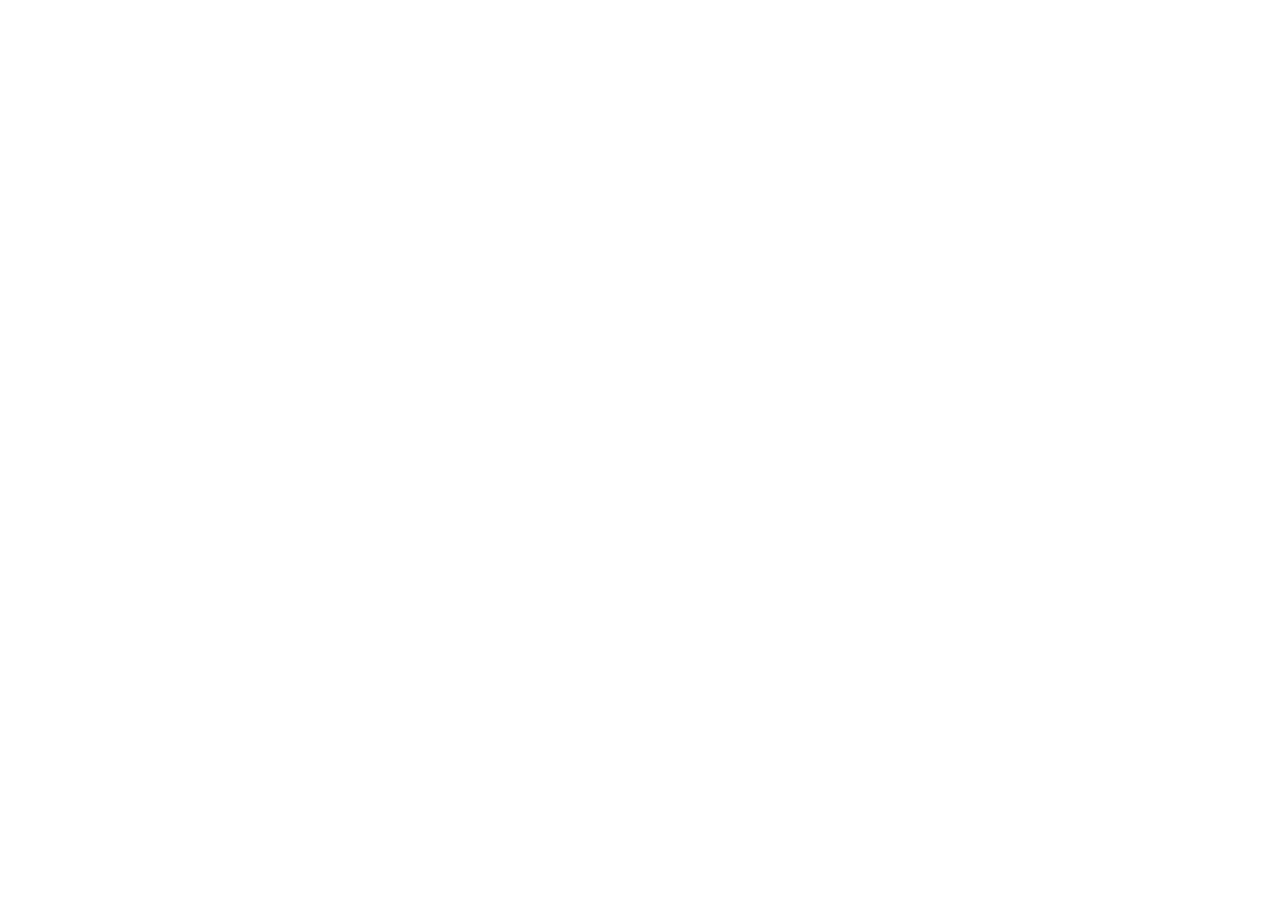
==== commit 9fe9fad7: "Add files via upload" ====
--- a/katalog.html
+++ b/katalog.html
@@ -9,8 +9,8 @@
 <link rel="preconnect" href="https://fonts.googleapis.com">
 <link rel="preconnect" href="https://fonts.gstatic.com" crossorigin>
 <link href="https://fonts.googleapis.com/css2?family=Host+Grotesk:wght@500;600;700&family=Poppins:wght@300;400;500;600;700&display=swap" rel="stylesheet">
-  <script type="module" crossorigin src="/assets/katalog-jQ1WBsdO.js"></script>
-  <link rel="modulepreload" crossorigin href="/assets/index-BEUhfi1M.js">
+  <script type="module" crossorigin src="/assets/katalog-BsjGpb4_.js"></script>
+  <link rel="modulepreload" crossorigin href="/assets/index-MX5f67gf.js">
   <link rel="modulepreload" crossorigin href="/assets/maddahShared-BdVEgvNZ.js">
   <link rel="modulepreload" crossorigin href="/assets/supabaseClient-CgHF4GgC.js">
   <link rel="stylesheet" crossorigin href="/assets/index-CfLR28ao.css">
